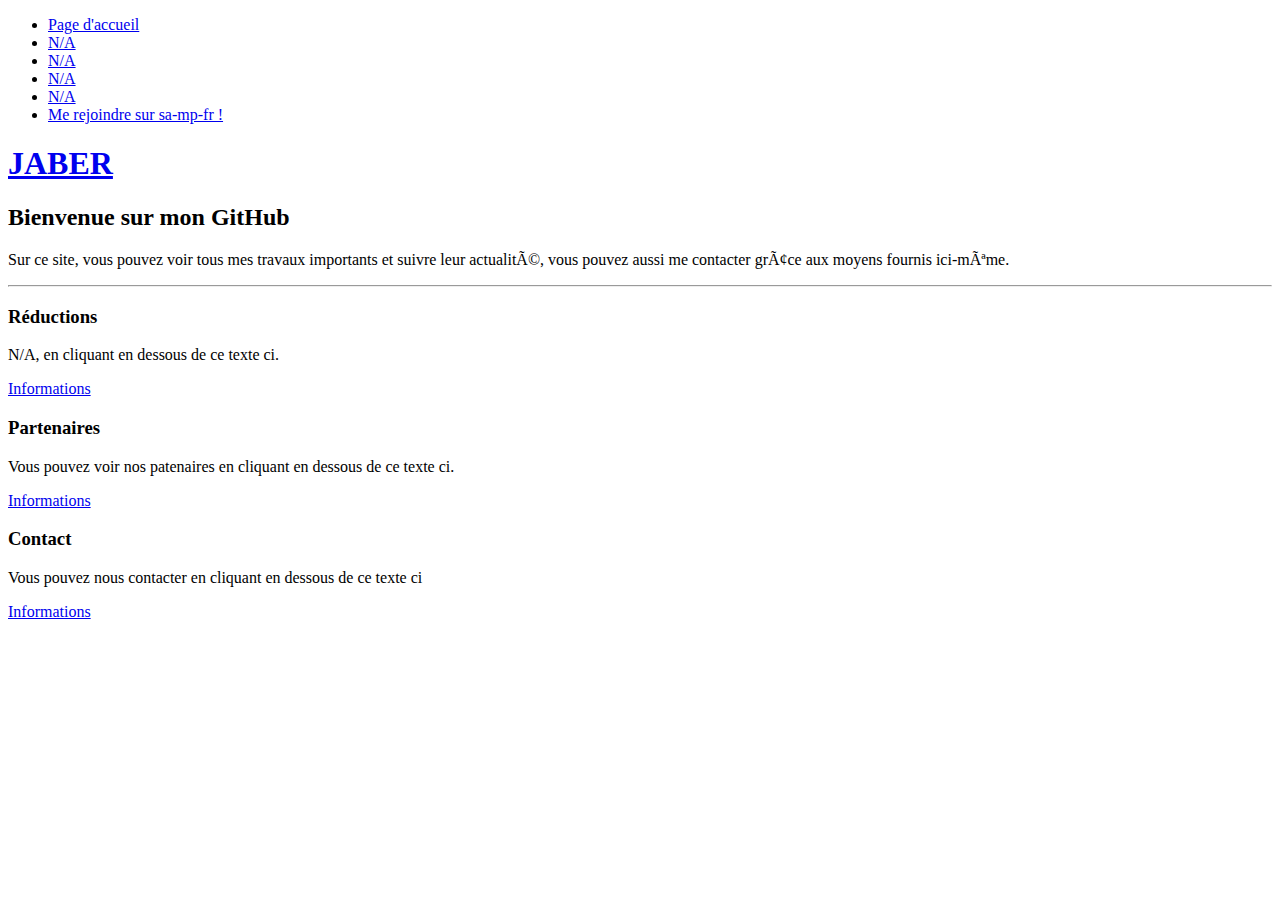
==== index.html @ 8193043d "Update index.html" ====
<!DOCTYPE HTML>
<!--
		Copyright © 2016-2017 Treyvon. All rights reserved.
		Version 1    
-->
<html>
	<head>
		<title>JABER - INDEX</title>
		<meta http-equiv="Content-Type" content="text/html; charset=iso-8859-1" />
		<meta name="description" content="" />
		<meta name="keywords" content="" />
		<link href='http://fonts.googleapis.com/css?family=Roboto:400,100,300,700,500,900' rel='stylesheet' type='text/css'>
		<script src="http://ajax.googleapis.com/ajax/libs/jquery/1.11.0/jquery.min.js"></script>
		<script src="js/skel.min.js"></script>
		<script src="js/skel-panels.min.js"></script>
		<script src="js/init.js"></script>
		<noscript>
			<link rel="stylesheet" href="skel-noscript.css" />
			<link rel="stylesheet" href="style.css" />
			<link rel="stylesheet" href="style-desktop.css" />
		</noscript>
	</head>
	<body class="homepage">

	<!-- Header -->
		<div id="header">
			<div id="nav-wrapper"> 
				<!-- Nav -->
				<nav id="nav">
					<ul>
												<li><a href="index.html">Page d'accueil</a></li>
						<li><a href="partenaires.html">N/A</a></li>
						<li><a href="contact.html">N/A</a></li>
						<li><a href="reduction.html">N/A</a></li>
						<li><a href="entreprises.html">N/A</a></li>
						<li><a href="http://www.sa-mp-fr.com">Me rejoindre sur sa-mp-fr !</a></li>
					</ul>
				</nav>
			</div>
			<div class="container"> 
				
				<!-- Logo -->
				<div id="logo">
					<h1><a href="#">JABER</a></h1>
				</div>
			</div>
		</div>

	<!-- Featured -->
		<div id="featured">
			<div class="container">
				<header>
					<h2>Bienvenue sur mon GitHub</h2>
				</header>
				<p>Sur ce site, vous pouvez voir tous mes travaux importants et suivre leur actualité, vous pouvez aussi me contacter grâce aux moyens fournis ici-même.</p>
				<hr />
				<div class="row">
					<section class="4u">
						<span class="pennant"><span class="fa fa-briefcase"></span></span>
						<h3>R&eacuteductions</h3>
						<p>N/A, en cliquant en dessous de ce texte ci.</p>
						<a href="#" class="button button-style1">Informations</a>
					</section>
					<section class="4u">
						<span class="pennant"><span class="fa fa-lock"></span></span>
						<h3>Partenaires</h3>
						<p>Vous pouvez voir nos patenaires en cliquant en dessous de ce texte ci.</p>
						<a href="partenaires.html" class="button button-style1">Informations</a>
					</section>
					<section class="4u">
						<span class="pennant"><span class="fa fa-globe"></span></span>
						<h3>Contact</h3>
						<p>Vous pouvez nous contacter en cliquant en dessous de ce texte ci</p>
						<a href="#" class="button button-style1">Informations</a>
					</section>

				</div>
			</div>
		</div>



	</body>
</html>
---- style.css ----
/*
	WONDERER. 2016-2017.
*/

@charset 'UTF-8';

@font-face{font-family:'FontAwesome';src:url('font/fontawesome-webfont.eot?v=4.0.1');src:url('font/fontawesome-webfont.eot?#iefix&v=4.0.1') format('embedded-opentype'),url('font/fontawesome-webfont.woff?v=4.0.1') format('woff'),url('font/fontawesome-webfont.ttf?v=4.0.1') format('truetype'),url('font/fontawesome-webfont.svg?v=4.0.1#fontawesomeregular') format('svg');font-weight:normal;font-style:normal}

/*********************************************************************************/
/* Basic                                                                         */
/*********************************************************************************/

	body
	{
		margin: 0;
		padding: 0;
		background: #161616;
	}

	body,input,textarea,select
	{
		font-family: 'Roboto', sans-serif;
		font-size: 11pt;
		font-weight: 300;
		line-height: 1.75em;
		color: #777;
	}

	h1,h2,h3,h4,h5,h6
	{
		font-weight: 300;
		color: #777;
	}
	
		h2
		{
			letter-spacing: -0.025em;
		}
	
		h1 a, h2 a, h3 a, h4 a, h5 a, h6 a
		{
			color: inherit;
			text-decoration: none;
		}
		
	strong, b
	{
		font-weight: 500;
		color: #000000;
	}
	
	em, i
	{
		font-style: italic;
	}

	a
	{
		text-decoration: none;
		color: #80BA8E;
	}
	
	a:hover
	{
		text-decoration: underline;
	}

	sub
	{
		position: relative;
		top: 0.5em;
		font-size: 0.8em;
	}
	
	sup
	{
		position: relative;
		top: -0.5em;
		font-size: 0.8em;
	}
	
	hr
	{
		border: 0;
		border-top: solid 1px #ddd;
		margin: 6em 0 0 0;
		padding: 6em 0 0 0;
	}
	
	blockquote
	{
		border-left: solid 0.5em #ddd;
		padding: 1em 0 1em 2em;
		font-style: italic;
	}
	
	p, ul, ol, dl, table
	{
		margin-bottom: 1em;
	}

	header
	{
		margin-bottom: 1.6em;
	}
	
		header h2
		{
		}

		header .byline
		{
			display: block;
			margin: 1.5em 0 0 0;
			padding: 0 0 0.5em 0;
		}
		
	footer
	{
		margin-top: 1em;
	}

	br.clear
	{
		clear: both;
	}

	.pennant
	{
		color: #bbb;
	}

	/* Sections/Articles */
	
		section,
		article
		{
			margin-bottom: 3em;
		}
		
		section > :last-child,
		article > :last-child
		{
			margin-bottom: 0;
		}

		section:last-child,
		article:last-child
		{
			margin-bottom: 0;
		}

		.row > section,
		.row > article
		{
			margin-bottom: 0;
		}

	/* Images */

		.image
		{
			display: inline-block;
		}
		
			.image img
			{
				display: block;
				width: 100%;
			}

			.image.featured
			{
				display: block;
				width: 100%;
				margin: 0 0 2em 0;
			}
			
			.image.full
			{
				display: block;
				width: 100%;
				margin-bottom: 2em;
			}
			
			.image.left
			{
				float: left;
				margin: 0 2em 2em 0;
			}
			
			.image.centered
			{
				display: block;
				margin: 0 0 2em 0;
			}

				.image.centered img
				{
					margin: 0 auto;
					width: auto;
				}

	/* Lists */

		ul.default
		{
			margin: 0;
			padding: 0em 0em 1.5em 0em;
			list-style: none;
		}
		
			ul.default li
			{
				padding: 0.60em 0em;
				font-size: 0.95em;
				border-top: 1px solid;
				border-color: rgba(0,0,0,.1);
			}		
		
			ul.default li:first-child
			{
				padding-top: 0;
				border-top: none;
			}
	
			ul.default {
			}
		
		ul.style li {
			margin: 0;
			padding: 2em 0em 1.5em 0em;
			border-top: 1px solid;
			border-color: rgba(0,0,0,.1);
		}
		
		ul.style li:first-child
		{
			padding-top: 0;
			border-top: none;
		}
		
		ul.style img {
			float: left;
			margin-right: 20px;
		}
		
		ul.style a {
			color: #434343;
		}
		
		ul.style .posted {
			padding: 0em 0em 1em 0em;
			letter-spacing: 1px;
			text-transform: uppercase;
			font-size: 8pt;
			color: #A2A2A2;
		}
		
		ul.style .first {
			padding-top: 0px;
			border-top: none;
		}
							

	/* Buttons */
		
	.button
	{
		position: relative;
		display: inline-block;
		background: #AD4646;
		padding: 0.8em 2em;
		text-decoration: none !important;
		font-size: 1.2em;
		font-weight: 300;
		color: #FFF !important;
		-moz-transition: color 0.35s ease-in-out, background-color 0.35s ease-in-out;
		-webkit-transition: color 0.35s ease-in-out, background-color 0.35s ease-in-out;
		-o-transition: color 0.35s ease-in-out, background-color 0.35s ease-in-out;
		-ms-transition: color 0.35s ease-in-out, background-color 0.35s ease-in-out;
		transition: color 0.35s ease-in-out, background-color 0.35s ease-in-out;
		text-align: center;
		border-radius: 0.25em;
	}

	.button:hover
	{
		background: #70AA7E;
		color: #FFF !important;
	}

/*********************************************************************************/
/* Icons                                                                         */
/* Powered by Font Awesome by Dave Gandy | http://fontawesome.io                 */
/* Licensed under the SIL OFL 1.1 (font), MIT (CSS)                              */
/*********************************************************************************/

	.fa
	{
		text-decoration: none;
	}

		.fa.solo
		{
		}
		
			.fa.solo span
			{
				display: none;
			}

		.fa:before
		{
			display:inline-block;
			font-family: FontAwesome;
			font-size: 1.25em;
			text-decoration: none;
			font-style: normal;
			font-weight: normal;
			line-height: 1;
			-webkit-font-smoothing:antialiased;
			-moz-osx-font-smoothing:grayscale;
		}

		.fa-lg{font-size:1.3333333333333333em;line-height:.75em;vertical-align:-15%}
		.fa-2x{font-size:2em}
		.fa-3x{font-size:3em}
		.fa-4x{font-size:4em}
		.fa-5x{font-size:5em}
		.fa-fw{width:1.2857142857142858em;text-align:center}
		.fa-ul{padding-left:0;margin-left:2.142857142857143em;list-style-type:none}.fa-ul>li{position:relative}
		.fa-li{position:absolute;left:-2.142857142857143em;width:2.142857142857143em;top:.14285714285714285em;text-align:center}.fa-li.fa-lg{left:-1.8571428571428572em}
		.fa-border{padding:.2em .25em .15em;border:solid .08em #eee;border-radius:.1em}
		.pull-right{float:right}
		.pull-left{float:left}
		.fa.pull-left{margin-right:.3em}
		.fa.pull-right{margin-left:.3em}
		.fa-spin{-webkit-animation:spin 2s infinite linear;-moz-animation:spin 2s infinite linear;-o-animation:spin 2s infinite linear;animation:spin 2s infinite linear}
		@-moz-keyframes spin{0%{-moz-transform:rotate(0deg)} 100%{-moz-transform:rotate(359deg)}}@-webkit-keyframes spin{0%{-webkit-transform:rotate(0deg)} 100%{-webkit-transform:rotate(359deg)}}@-o-keyframes spin{0%{-o-transform:rotate(0deg)} 100%{-o-transform:rotate(359deg)}}@-ms-keyframes spin{0%{-ms-transform:rotate(0deg)} 100%{-ms-transform:rotate(359deg)}}@keyframes spin{0%{transform:rotate(0deg)} 100%{transform:rotate(359deg)}}.fa-rotate-90{filter:progid:DXImageTransform.Microsoft.BasicImage(rotation=1);-webkit-transform:rotate(90deg);-moz-transform:rotate(90deg);-ms-transform:rotate(90deg);-o-transform:rotate(90deg);transform:rotate(90deg)}
		.fa-rotate-180{filter:progid:DXImageTransform.Microsoft.BasicImage(rotation=2);-webkit-transform:rotate(180deg);-moz-transform:rotate(180deg);-ms-transform:rotate(180deg);-o-transform:rotate(180deg);transform:rotate(180deg)}
		.fa-rotate-270{filter:progid:DXImageTransform.Microsoft.BasicImage(rotation=3);-webkit-transform:rotate(270deg);-moz-transform:rotate(270deg);-ms-transform:rotate(270deg);-o-transform:rotate(270deg);transform:rotate(270deg)}
		.fa-flip-horizontal{filter:progid:DXImageTransform.Microsoft.BasicImage(rotation=0, mirror=1);-webkit-transform:scale(-1, 1);-moz-transform:scale(-1, 1);-ms-transform:scale(-1, 1);-o-transform:scale(-1, 1);transform:scale(-1, 1)}
		.fa-flip-vertical{filter:progid:DXImageTransform.Microsoft.BasicImage(rotation=2, mirror=1);-webkit-transform:scale(1, -1);-moz-transform:scale(1, -1);-ms-transform:scale(1, -1);-o-transform:scale(1, -1);transform:scale(1, -1)}
		.fa-stack{position:relative;display:inline-block;width:2em;height:2em;line-height:2em;vertical-align:middle}
		.fa-stack-1x,.fa-stack-2x{position:absolute;left:0;width:100%;text-align:center}
		.fa-stack-1x{line-height:inherit}
		.fa-stack-2x{font-size:2em}
		.fa-inverse{color:#fff}
		.fa-glass:before{content:"\f000"}
		.fa-music:before{content:"\f001"}
		.fa-search:before{content:"\f002"}
		.fa-envelope-o:before{content:"\f003"}
		.fa-heart:before{content:"\f004"}
		.fa-star:before{content:"\f005"}
		.fa-star-o:before{content:"\f006"}
		.fa-user:before{content:"\f007"}
		.fa-film:before{content:"\f008"}
		.fa-th-large:before{content:"\f009"}
		.fa-th:before{content:"\f00a"}
		.fa-th-list:before{content:"\f00b"}
		.fa-check:before{content:"\f00c"}
		.fa-times:before{content:"\f00d"}
		.fa-search-plus:before{content:"\f00e"}
		.fa-search-minus:before{content:"\f010"}
		.fa-power-off:before{content:"\f011"}
		.fa-signal:before{content:"\f012"}
		.fa-gear:before,.fa-cog:before{content:"\f013"}
		.fa-trash-o:before{content:"\f014"}
		.fa-home:before{content:"\f015"}
		.fa-file-o:before{content:"\f016"}
		.fa-clock-o:before{content:"\f017"}
		.fa-road:before{content:"\f018"}
		.fa-download:before{content:"\f019"}
		.fa-arrow-circle-o-down:before{content:"\f01a"}
		.fa-arrow-circle-o-up:before{content:"\f01b"}
		.fa-inbox:before{content:"\f01c"}
		.fa-play-circle-o:before{content:"\f01d"}
		.fa-rotate-right:before,.fa-repeat:before{content:"\f01e"}
		.fa-refresh:before{content:"\f021"}
		.fa-list-alt:before{content:"\f022"}
		.fa-lock:before{content:"\f023"}
		.fa-flag:before{content:"\f024"}
		.fa-headphones:before{content:"\f025"}
		.fa-volume-off:before{content:"\f026"}
		.fa-volume-down:before{content:"\f027"}
		.fa-volume-up:before{content:"\f028"}
		.fa-qrcode:before{content:"\f029"}
		.fa-barcode:before{content:"\f02a"}
		.fa-tag:before{content:"\f02b"}
		.fa-tags:before{content:"\f02c"}
		.fa-book:before{content:"\f02d"}
		.fa-bookmark:before{content:"\f02e"}
		.fa-print:before{content:"\f02f"}
		.fa-camera:before{content:"\f030"}
		.fa-font:before{content:"\f031"}
		.fa-bold:before{content:"\f032"}
		.fa-italic:before{content:"\f033"}
		.fa-text-height:before{content:"\f034"}
		.fa-text-width:before{content:"\f035"}
		.fa-align-left:before{content:"\f036"}
		.fa-align-center:before{content:"\f037"}
		.fa-align-right:before{content:"\f038"}
		.fa-align-justify:before{content:"\f039"}
		.fa-list:before{content:"\f03a"}
		.fa-dedent:before,.fa-outdent:before{content:"\f03b"}
		.fa-indent:before{content:"\f03c"}
		.fa-video-camera:before{content:"\f03d"}
		.fa-picture-o:before{content:"\f03e"}
		.fa-pencil:before{content:"\f040"}
		.fa-map-marker:before{content:"\f041"}
		.fa-adjust:before{content:"\f042"}
		.fa-tint:before{content:"\f043"}
		.fa-edit:before,.fa-pencil-square-o:before{content:"\f044"}
		.fa-share-square-o:before{content:"\f045"}
		.fa-check-square-o:before{content:"\f046"}
		.fa-move:before{content:"\f047"}
		.fa-step-backward:before{content:"\f048"}
		.fa-fast-backward:before{content:"\f049"}
		.fa-backward:before{content:"\f04a"}
		.fa-play:before{content:"\f04b"}
		.fa-pause:before{content:"\f04c"}
		.fa-stop:before{content:"\f04d"}
		.fa-forward:before{content:"\f04e"}
		.fa-fast-forward:before{content:"\f050"}
		.fa-step-forward:before{content:"\f051"}
		.fa-eject:before{content:"\f052"}
		.fa-chevron-left:before{content:"\f053"}
		.fa-chevron-right:before{content:"\f054"}
		.fa-plus-circle:before{content:"\f055"}
		.fa-minus-circle:before{content:"\f056"}
		.fa-times-circle:before{content:"\f057"}
		.fa-check-circle:before{content:"\f058"}
		.fa-question-circle:before{content:"\f059"}
		.fa-info-circle:before{content:"\f05a"}
		.fa-crosshairs:before{content:"\f05b"}
		.fa-times-circle-o:before{content:"\f05c"}
		.fa-check-circle-o:before{content:"\f05d"}
		.fa-ban:before{content:"\f05e"}
		.fa-arrow-left:before{content:"\f060"}
		.fa-arrow-right:before{content:"\f061"}
		.fa-arrow-up:before{content:"\f062"}
		.fa-arrow-down:before{content:"\f063"}
		.fa-mail-forward:before,.fa-share:before{content:"\f064"}
		.fa-resize-full:before{content:"\f065"}
		.fa-resize-small:before{content:"\f066"}
		.fa-plus:before{content:"\f067"}
		.fa-minus:before{content:"\f068"}
		.fa-asterisk:before{content:"\f069"}
		.fa-exclamation-circle:before{content:"\f06a"}
		.fa-gift:before{content:"\f06b"}
		.fa-leaf:before{content:"\f06c"}
		.fa-fire:before{content:"\f06d"}
		.fa-eye:before{content:"\f06e"}
		.fa-eye-slash:before{content:"\f070"}
		.fa-warning:before,.fa-exclamation-triangle:before{content:"\f071"}
		.fa-plane:before{content:"\f072"}
		.fa-calendar:before{content:"\f073"}
		.fa-random:before{content:"\f074"}
		.fa-comment:before{content:"\f075"}
		.fa-magnet:before{content:"\f076"}
		.fa-chevron-up:before{content:"\f077"}
		.fa-chevron-down:before{content:"\f078"}
		.fa-retweet:before{content:"\f079"}
		.fa-shopping-cart:before{content:"\f07a"}
		.fa-folder:before{content:"\f07b"}
		.fa-folder-open:before{content:"\f07c"}
		.fa-resize-vertical:before{content:"\f07d"}
		.fa-resize-horizontal:before{content:"\f07e"}
		.fa-bar-chart-o:before{content:"\f080"}
		.fa-twitter-square:before{content:"\f081"}
		.fa-facebook-square:before{content:"\f082"}
		.fa-camera-retro:before{content:"\f083"}
		.fa-key:before{content:"\f084"}
		.fa-gears:before,.fa-cogs:before{content:"\f085"}
		.fa-comments:before{content:"\f086"}
		.fa-thumbs-o-up:before{content:"\f087"}
		.fa-thumbs-o-down:before{content:"\f088"}
		.fa-star-half:before{content:"\f089"}
		.fa-heart-o:before{content:"\f08a"}
		.fa-sign-out:before{content:"\f08b"}
		.fa-linkedin-square:before{content:"\f08c"}
		.fa-thumb-tack:before{content:"\f08d"}
		.fa-external-link:before{content:"\f08e"}
		.fa-sign-in:before{content:"\f090"}
		.fa-trophy:before{content:"\f091"}
		.fa-github-square:before{content:"\f092"}
		.fa-upload:before{content:"\f093"}
		.fa-lemon-o:before{content:"\f094"}
		.fa-phone:before{content:"\f095"}
		.fa-square-o:before{content:"\f096"}
		.fa-bookmark-o:before{content:"\f097"}
		.fa-phone-square:before{content:"\f098"}
		.fa-twitter:before{content:"\f099"}
		.fa-facebook:before{content:"\f09a"}
		.fa-github:before{content:"\f09b"}
		.fa-unlock:before{content:"\f09c"}
		.fa-credit-card:before{content:"\f09d"}
		.fa-rss:before{content:"\f09e"}
		.fa-hdd-o:before{content:"\f0a0"}
		.fa-bullhorn:before{content:"\f0a1"}
		.fa-bell:before{content:"\f0f3"}
		.fa-certificate:before{content:"\f0a3"}
		.fa-hand-o-right:before{content:"\f0a4"}
		.fa-hand-o-left:before{content:"\f0a5"}
		.fa-hand-o-up:before{content:"\f0a6"}
		.fa-hand-o-down:before{content:"\f0a7"}
		.fa-arrow-circle-left:before{content:"\f0a8"}
		.fa-arrow-circle-right:before{content:"\f0a9"}
		.fa-arrow-circle-up:before{content:"\f0aa"}
		.fa-arrow-circle-down:before{content:"\f0ab"}
		.fa-globe:before{content:"\f0ac"}
		.fa-wrench:before{content:"\f0ad"}
		.fa-tasks:before{content:"\f0ae"}
		.fa-filter:before{content:"\f0b0"}
		.fa-briefcase:before{content:"\f0b1"}
		.fa-fullscreen:before{content:"\f0b2"}
		.fa-group:before{content:"\f0c0"}
		.fa-chain:before,.fa-link:before{content:"\f0c1"}
		.fa-cloud:before{content:"\f0c2"}
		.fa-flask:before{content:"\f0c3"}
		.fa-cut:before,.fa-scissors:before{content:"\f0c4"}
		.fa-copy:before,.fa-files-o:before{content:"\f0c5"}
		.fa-paperclip:before{content:"\f0c6"}
		.fa-save:before,.fa-floppy-o:before{content:"\f0c7"}
		.fa-square:before{content:"\f0c8"}
		.fa-reorder:before{content:"\f0c9"}
		.fa-list-ul:before{content:"\f0ca"}
		.fa-list-ol:before{content:"\f0cb"}
		.fa-strikethrough:before{content:"\f0cc"}
		.fa-underline:before{content:"\f0cd"}
		.fa-table:before{content:"\f0ce"}
		.fa-magic:before{content:"\f0d0"}
		.fa-truck:before{content:"\f0d1"}
		.fa-pinterest:before{content:"\f0d2"}
		.fa-pinterest-square:before{content:"\f0d3"}
		.fa-google-plus-square:before{content:"\f0d4"}
		.fa-google-plus:before{content:"\f0d5"}
		.fa-money:before{content:"\f0d6"}
		.fa-caret-down:before{content:"\f0d7"}
		.fa-caret-up:before{content:"\f0d8"}
		.fa-caret-left:before{content:"\f0d9"}
		.fa-caret-right:before{content:"\f0da"}
		.fa-columns:before{content:"\f0db"}
		.fa-unsorted:before,.fa-sort:before{content:"\f0dc"}
		.fa-sort-down:before,.fa-sort-asc:before{content:"\f0dd"}
		.fa-sort-up:before,.fa-sort-desc:before{content:"\f0de"}
		.fa-envelope:before{content:"\f0e0"}
		.fa-linkedin:before{content:"\f0e1"}
		.fa-rotate-left:before,.fa-undo:before{content:"\f0e2"}
		.fa-legal:before,.fa-gavel:before{content:"\f0e3"}
		.fa-dashboard:before,.fa-tachometer:before{content:"\f0e4"}
		.fa-comment-o:before{content:"\f0e5"}
		.fa-comments-o:before{content:"\f0e6"}
		.fa-flash:before,.fa-bolt:before{content:"\f0e7"}
		.fa-sitemap:before{content:"\f0e8"}
		.fa-umbrella:before{content:"\f0e9"}
		.fa-paste:before,.fa-clipboard:before{content:"\f0ea"}
		.fa-lightbulb-o:before{content:"\f0eb"}
		.fa-exchange:before{content:"\f0ec"}
		.fa-cloud-download:before{content:"\f0ed"}
		.fa-cloud-upload:before{content:"\f0ee"}
		.fa-user-md:before{content:"\f0f0"}
		.fa-stethoscope:before{content:"\f0f1"}
		.fa-suitcase:before{content:"\f0f2"}
		.fa-bell-o:before{content:"\f0a2"}
		.fa-coffee:before{content:"\f0f4"}
		.fa-cutlery:before{content:"\f0f5"}
		.fa-file-text-o:before{content:"\f0f6"}
		.fa-building:before{content:"\f0f7"}
		.fa-hospital:before{content:"\f0f8"}
		.fa-ambulance:before{content:"\f0f9"}
		.fa-medkit:before{content:"\f0fa"}
		.fa-fighter-jet:before{content:"\f0fb"}
		.fa-beer:before{content:"\f0fc"}
		.fa-h-square:before{content:"\f0fd"}
		.fa-plus-square:before{content:"\f0fe"}
		.fa-angle-double-left:before{content:"\f100"}
		.fa-angle-double-right:before{content:"\f101"}
		.fa-angle-double-up:before{content:"\f102"}
		.fa-angle-double-down:before{content:"\f103"}
		.fa-angle-left:before{content:"\f104"}
		.fa-angle-right:before{content:"\f105"}
		.fa-angle-up:before{content:"\f106"}
		.fa-angle-down:before{content:"\f107"}
		.fa-desktop:before{content:"\f108"}
		.fa-laptop:before{content:"\f109"}
		.fa-tablet:before{content:"\f10a"}
		.fa-mobile-phone:before,.fa-mobile:before{content:"\f10b"}
		.fa-circle-o:before{content:"\f10c"}
		.fa-quote-left:before{content:"\f10d"}
		.fa-quote-right:before{content:"\f10e"}
		.fa-spinner:before{content:"\f110"}
		.fa-circle:before{content:"\f111"}
		.fa-mail-reply:before,.fa-reply:before{content:"\f112"}
		.fa-github-alt:before{content:"\f113"}
		.fa-folder-o:before{content:"\f114"}
		.fa-folder-open-o:before{content:"\f115"}
		.fa-expand-o:before{content:"\f116"}
		.fa-collapse-o:before{content:"\f117"}
		.fa-smile-o:before{content:"\f118"}
		.fa-frown-o:before{content:"\f119"}
		.fa-meh-o:before{content:"\f11a"}
		.fa-gamepad:before{content:"\f11b"}
		.fa-keyboard-o:before{content:"\f11c"}
		.fa-flag-o:before{content:"\f11d"}
		.fa-flag-checkered:before{content:"\f11e"}
		.fa-terminal:before{content:"\f120"}
		.fa-code:before{content:"\f121"}
		.fa-reply-all:before{content:"\f122"}
		.fa-mail-reply-all:before{content:"\f122"}
		.fa-star-half-empty:before,.fa-star-half-full:before,.fa-star-half-o:before{content:"\f123"}
		.fa-location-arrow:before{content:"\f124"}
		.fa-crop:before{content:"\f125"}
		.fa-code-fork:before{content:"\f126"}
		.fa-unlink:before,.fa-chain-broken:before{content:"\f127"}
		.fa-question:before{content:"\f128"}
		.fa-info:before{content:"\f129"}
		.fa-exclamation:before{content:"\f12a"}
		.fa-superscript:before{content:"\f12b"}
		.fa-subscript:before{content:"\f12c"}
		.fa-eraser:before{content:"\f12d"}
		.fa-puzzle-piece:before{content:"\f12e"}
		.fa-microphone:before{content:"\f130"}
		.fa-microphone-slash:before{content:"\f131"}
		.fa-shield:before{content:"\f132"}
		.fa-calendar-o:before{content:"\f133"}
		.fa-fire-extinguisher:before{content:"\f134"}
		.fa-rocket:before{content:"\f135"}
		.fa-maxcdn:before{content:"\f136"}
		.fa-chevron-circle-left:before{content:"\f137"}
		.fa-chevron-circle-right:before{content:"\f138"}
		.fa-chevron-circle-up:before{content:"\f139"}
		.fa-chevron-circle-down:before{content:"\f13a"}
		.fa-html5:before{content:"\f13b"}
		.fa-css3:before{content:"\f13c"}
		.fa-anchor:before{content:"\f13d"}
		.fa-unlock-o:before{content:"\f13e"}
		.fa-bullseye:before{content:"\f140"}
		.fa-ellipsis-horizontal:before{content:"\f141"}
		.fa-ellipsis-vertical:before{content:"\f142"}
		.fa-rss-square:before{content:"\f143"}
		.fa-play-circle:before{content:"\f144"}
		.fa-ticket:before{content:"\f145"}
		.fa-minus-square:before{content:"\f146"}
		.fa-minus-square-o:before{content:"\f147"}
		.fa-level-up:before{content:"\f148"}
		.fa-level-down:before{content:"\f149"}
		.fa-check-square:before{content:"\f14a"}
		.fa-pencil-square:before{content:"\f14b"}
		.fa-external-link-square:before{content:"\f14c"}
		.fa-share-square:before{content:"\f14d"}
		.fa-compass:before{content:"\f14e"}
		.fa-toggle-down:before,.fa-caret-square-o-down:before{content:"\f150"}
		.fa-toggle-up:before,.fa-caret-square-o-up:before{content:"\f151"}
		.fa-toggle-right:before,.fa-caret-square-o-right:before{content:"\f152"}
		.fa-euro:before,.fa-eur:before{content:"\f153"}
		.fa-gbp:before{content:"\f154"}
		.fa-dollar:before,.fa-usd:before{content:"\f155"}
		.fa-rupee:before,.fa-inr:before{content:"\f156"}
		.fa-cny:before,.fa-rmb:before,.fa-yen:before,.fa-jpy:before{content:"\f157"}
		.fa-ruble:before,.fa-rouble:before,.fa-rub:before{content:"\f158"}
		.fa-won:before,.fa-krw:before{content:"\f159"}
		.fa-bitcoin:before,.fa-btc:before{content:"\f15a"}
		.fa-file:before{content:"\f15b"}
		.fa-file-text:before{content:"\f15c"}
		.fa-sort-alpha-asc:before{content:"\f15d"}
		.fa-sort-alpha-desc:before{content:"\f15e"}
		.fa-sort-amount-asc:before{content:"\f160"}
		.fa-sort-amount-desc:before{content:"\f161"}
		.fa-sort-numeric-asc:before{content:"\f162"}
		.fa-sort-numeric-desc:before{content:"\f163"}
		.fa-thumbs-up:before{content:"\f164"}
		.fa-thumbs-down:before{content:"\f165"}
		.fa-youtube-square:before{content:"\f166"}
		.fa-youtube:before{content:"\f167"}
		.fa-xing:before{content:"\f168"}
		.fa-xing-square:before{content:"\f169"}
		.fa-youtube-play:before{content:"\f16a"}
		.fa-dropbox:before{content:"\f16b"}
		.fa-stack-overflow:before{content:"\f16c"}
		.fa-instagram:before{content:"\f16d"}
		.fa-flickr:before{content:"\f16e"}
		.fa-adn:before{content:"\f170"}
		.fa-bitbucket:before{content:"\f171"}
		.fa-bitbucket-square:before{content:"\f172"}
		.fa-tumblr:before{content:"\f173"}
		.fa-tumblr-square:before{content:"\f174"}
		.fa-long-arrow-down:before{content:"\f175"}
		.fa-long-arrow-up:before{content:"\f176"}
		.fa-long-arrow-left:before{content:"\f177"}
		.fa-long-arrow-right:before{content:"\f178"}
		.fa-apple:before{content:"\f179"}
		.fa-windows:before{content:"\f17a"}
		.fa-android:before{content:"\f17b"}
		.fa-linux:before{content:"\f17c"}
		.fa-dribbble:before{content:"\f17d"}
		.fa-skype:before{content:"\f17e"}
		.fa-foursquare:before{content:"\f180"}
		.fa-trello:before{content:"\f181"}
		.fa-female:before{content:"\f182"}
		.fa-male:before{content:"\f183"}
		.fa-gittip:before{content:"\f184"}
		.fa-sun-o:before{content:"\f185"}
		.fa-moon-o:before{content:"\f186"}
		.fa-archive:before{content:"\f187"}
		.fa-bug:before{content:"\f188"}
		.fa-vk:before{content:"\f189"}
		.fa-weibo:before{content:"\f18a"}
		.fa-renren:before{content:"\f18b"}
		.fa-pagelines:before{content:"\f18c"}
		.fa-stack-exchange:before{content:"\f18d"}
		.fa-arrow-circle-o-right:before{content:"\f18e"}
		.fa-arrow-circle-o-left:before{content:"\f190"}
		.fa-toggle-left:before,.fa-caret-square-o-left:before{content:"\f191"}
		.fa-dot-circle-o:before{content:"\f192"}
		.fa-wheelchair:before{content:"\f193"}
		.fa-vimeo-square:before{content:"\f194"}
		.fa-turkish-lira:before,.fa-try:before{content:"\f195"}
		.fa-fax:before{content:"\f1ac"}
		.fa-share-alt:before{content:"\f1e0"}
		.fa-cubes:before{content:"\f1b3"}

/*********************************************************************************/
/* Social Icon Styles                                                            */
/*********************************************************************************/

	ul.contact
	{
		padding: 1.5em 0 0 0;
		list-style: none;
		cursor: default;
	}
	
	ul.contact li
	{
		display: inline-block;
		margin: 0 1em;
	}
	
	ul.contact li span
	{
		display: none;
		margin: 0;
		padding: 0;
	}
	
	ul.contact li a
	{
		color: inherit;
		font-size: 1.75em;
		display: inline-block;
		-moz-transition: color 0.35s ease-in-out, background-color 0.35s ease-in-out;
		-webkit-transition: color 0.35s ease-in-out, background-color 0.35s ease-in-out;
		-o-transition: color 0.35s ease-in-out, background-color 0.35s ease-in-out;
		-ms-transition: color 0.35s ease-in-out, background-color 0.35s ease-in-out;
		transition: color 0.35s ease-in-out, background-color 0.35s ease-in-out;
	}
	
	ul.contact li a:hover
	{
		color: #fff;
	}

/*********************************************************************************/
/* Header                                                                        */
/*********************************************************************************/

	#header
	{
		position: relative;
		background: url(../images/header.jpg) no-repeat bottom center;
		background-attachment: fixed;
		background-size: cover;
		text-align: center;
	}
	
		#header:before
		{
			content: '';
			position: absolute;
			left: 0;
			top: 0;
			width: 100%;
			height: 100%;
			background: rgba(64,64,64,0.125);
		}

/*********************************************************************************/
/* Logo                                                                          */
/*********************************************************************************/

	#logo
	{
		position: relative;
		z-index: 1;
	}
	
		#logo h1
		{
			color: #FFF;
		}
	
		#logo a
		{
			display: block;
			text-decoration: none;
			font-weight: 300;
			line-height: 1em;
			font-size: 7em;
			color: #FFF;
			letter-spacing: -0.05em;
			margin: 0 0 0.125em 0;
		}
		
		#logo span
		{
			font-size: 1.4em;
			color: #FFF;
		}

/*********************************************************************************/
/* Nav                                                                           */
/*********************************************************************************/

	#nav
	{
	}

		#nav-wrapper
		{
			background: rgba(0,0,0,.1);
			position: absolute;
			top: 0;
			left: 0;
			width: 100%;
		}
		
		#nav > ul
		{
			margin: 0;
			padding: 0;
			text-align: center;
		}

		#nav > ul > li
		{
			display: inline-block;
			border-right: 1px solid;
			border-color: rgba(255,255,255,.1);
		}
		
			#nav > ul > li:last-child
			{
				padding-right: 0;
				border-right: none;
			}

			#nav > ul > li > a,
			#nav > ul > li > span
			{
				display: inline-block;
				padding: 1.5em 1.5em;
				letter-spacing: 0.06em;
				text-decoration: none;
				text-transform: uppercase;
				font-size: 1.1em;
				outline: 0;
				color: #FFF;
			}

			#nav li.active a
			{
				color: #FFF;
			}

			#nav > ul > li > ul
			{
				display: none;
			}
	
/*********************************************************************************/
/* Main                                                                          */
/*********************************************************************************/

	#main
	{
		position: relative;
		background: #fff;
	}
	
	.homepage #content
	{
		text-align: center;
	}
	
	.homepage #content header h2
	{
	}

	#sidebar h2
	{
		display: block;
		padding-bottom: 0.50em;
	}

/*********************************************************************************/
/* Footer                                                                        */
/*********************************************************************************/
	
	#footer
	{
		position: relative;
		text-align: center;
	}
	
	#footer header h2
	{
		color: #FFF !important;
	}
	
	#footer header .byline
	{
		color: rgba(255,255,255,.2);
	}

/*********************************************************************************/
/* Copyright                                                                     */
/*********************************************************************************/
	
	#copyright
	{
		position: relative;
		text-align: center;
		color: #774535;
	}
	
	#copyright .container
	{
		padding: 3em 0em;
		border-top: 1px solid;
		border-color: rgba(255,255,255,.05);
		color:  rgba(255,255,255,.1);
	}
	
	#copyright a
	{
		text-decoration: none;
		color:  rgba(255,255,255,.2);
	}
	
/*********************************************************************************/
/* Featured                                                                      */
/*********************************************************************************/
	
	#featured
	{
		position: relative;
		background: #f2f2f2;
		text-align: center;
	}
	
	#featured h3
	{
		display: block;
		font-weight: 300;
	}

	#featured .pennant
	{
		font-size: 4em;
	}
	
	#featured .button
	{
		margin-top: 1.5em;
	}

/*********************************************************************************/
/* Tweet                                                                         */
/*********************************************************************************/
	
	#tweet
	{
		position: relative;
		text-align: center;
		background: url(../images/header.jpg) no-repeat center center;
		background-attachment: fixed;
		background-size: cover;
	}

		#tweet:before
		{
			content: '';
			position: absolute;
			left: 0;
			top: 0;
			width: 100%;
			height: 100%;
			background: rgba(64,64,64,0.5);
		}
	
		#tweet section
		{
			border-top: 1px solid;
			border-bottom: 1px solid;
			border-color: rgba(255,255,255,.1);
		}

		#tweet blockquote
		{
			position: relative;
			border: none;
			margin: 0;
			font-weight: 300;
			color: rgba(255,255,255,.6);
		}	

/*********************************************************************************/
/* Demandes de partenariat                                                       */
/*********************************************************************************/
		p.DemandesPartenariat
		{
			text-align: right;
		}
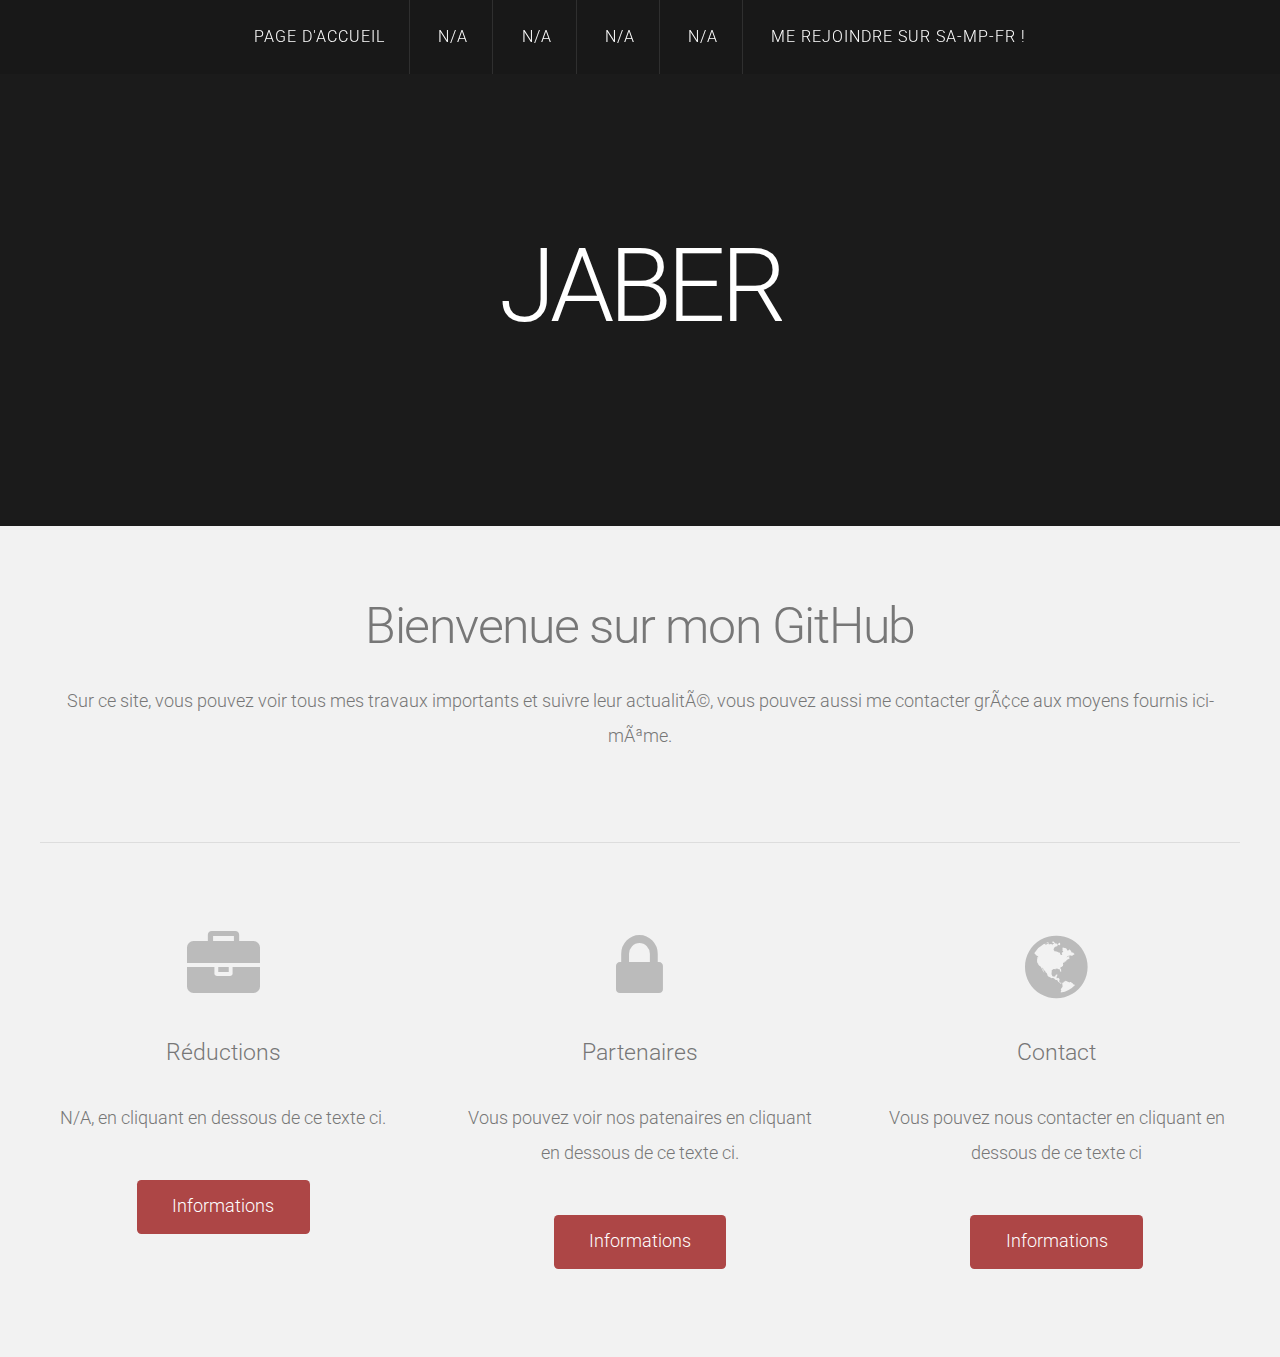
==== commit 950bd2d0: "Update index.html" ====
--- a/index.html
+++ b/index.html
@@ -15,9 +15,9 @@
 		<script src="js/skel-panels.min.js"></script>
 		<script src="js/init.js"></script>
 		<noscript>
-			<link rel="stylesheet" href="skel-noscript.css" />
-			<link rel="stylesheet" href="style.css" />
-			<link rel="stylesheet" href="style-desktop.css" />
+			<link rel="stylesheet" href="css/skel-noscript.css" />
+			<link rel="stylesheet" href="css/style.css" />
+			<link rel="stylesheet" href="css/style-desktop.css" />
 		</noscript>
 	</head>
 	<body class="homepage">
--- a/css/skel-noscript.css
+++ b/css/skel-noscript.css
@@ -0,0 +1,168 @@
+/* Resets (http://meyerweb.com/eric/tools/css/reset/ | v2.0 | 20110126 | License: none (public domain)) */
+
+	html,body,div,span,applet,object,iframe,h1,h2,h3,h4,h5,h6,p,blockquote,pre,a,abbr,acronym,address,big,cite,code,del,dfn,em,img,ins,kbd,q,s,samp,small,strike,strong,sub,sup,tt,var,b,u,i,center,dl,dt,dd,ol,ul,li,fieldset,form,label,legend,table,caption,tbody,tfoot,thead,tr,th,td,article,aside,canvas,details,embed,figure,figcaption,footer,header,hgroup,menu,nav,output,ruby,section,summary,time,mark,audio,video{margin:0;padding:0;border:0;font-size:100%;font:inherit;vertical-align:baseline;}article,aside,details,figcaption,figure,footer,header,hgroup,menu,nav,section{display:block;}body{line-height:1;}ol,ul{list-style:none;}blockquote,q{quotes:none;}blockquote:before,blockquote:after,q:before,q:after{content:'';content:none;}table{border-collapse:collapse;border-spacing:0;}body{-webkit-text-size-adjust:none}
+
+/* Box Model */
+
+	*, *:before, *:after {
+		-moz-box-sizing: border-box;
+		-webkit-box-sizing: border-box;
+		-o-box-sizing: border-box;
+		-ms-box-sizing: border-box;
+		box-sizing: border-box;
+	}
+
+/* Container */
+
+	body {
+		min-width: 1200px;
+	}
+
+	.container {
+		width: 1200px;
+		margin-left: auto;
+		margin-right: auto;
+	}
+
+	/* Modifiers */
+	
+		.container.small {
+			width: 900px;
+		}
+
+		.container.big {
+			width: 100%;
+			max-width: 1500px;
+			min-width: 1200px;
+		}
+
+/* Grid */
+
+	/* Cells */
+
+		.\31 2u { width: 100% }
+		.\31 1u { width: 91.6666666667% }
+		.\31 0u { width: 83.3333333333% }
+		.\39 u { width: 75% }
+		.\38 u { width: 66.6666666667% }
+		.\37 u { width: 58.3333333333% }
+		.\36 u { width: 50% }
+		.\35 u { width: 41.6666666667% }
+		.\34 u { width: 33.3333333333% }
+		.\33 u { width: 25% }
+		.\32 u { width: 16.6666666667% }
+		.\31 u { width: 8.3333333333% }
+		.\-11u { margin-left: 91.6666666667% }
+		.\-10u { margin-left: 83.3333333333% }
+		.\-9u { margin-left: 75% }
+		.\-8u { margin-left: 66.6666666667% }
+		.\-7u { margin-left: 58.3333333333% }
+		.\-6u { margin-left: 50% }
+		.\-5u { margin-left: 41.6666666667% }
+		.\-4u { margin-left: 33.3333333333% }
+		.\-3u { margin-left: 25% }
+		.\-2u { margin-left: 16.6666666667% }
+		.\-1u { margin-left: 8.3333333333% }
+
+		.row > * {
+			padding: 50px 0 0 50px;
+			float: left;
+			-moz-box-sizing: border-box;
+			-webkit-box-sizing: border-box;
+			-o-box-sizing: border-box;
+			-ms-box-sizing: border-box;
+			box-sizing: border-box;
+		}
+
+		.row + .row > * {
+			padding-top: 50px;
+		}
+
+		.row {
+			margin-left: -50px;
+		}
+
+	/* Rows */
+
+		.row:after {
+			content: '';
+			display: block;
+			clear: both;
+			height: 0;
+		}
+
+		.row:first-child > * {
+			padding-top: 0;
+		}
+
+		.row > * {
+			padding-top: 0;
+		}
+
+		/* Modifiers */
+
+			/* Flush */
+
+				.row.flush {
+					margin-left: 0;
+				}
+
+				.row.flush > * {
+					padding: 0 !important;
+				}
+
+			/* Quarter */
+
+				.row.quarter > * {
+					padding: 12.5px 0 0 12.5px;
+				}
+
+				.row.quarter + .row.quarter > * {
+					padding-top: 12.5px;
+				}
+
+				.row.quarter {
+					margin-left: -12.5px;
+				}
+
+			/* Half */
+
+				.row.half > * {
+					padding: 25px 0 0 25px;
+				}
+
+				.row.half + .row.half > * {
+					padding-top: 25px;
+				}
+
+				.row.half {
+					margin-left: -25px;
+				}
+
+			/* One and (a) Half */
+
+				.row.oneandhalf > * {
+					padding: 75px 0 0 75px;
+				}
+
+				.row.oneandhalf + .row.oneandhalf > * {
+					padding-top: 75px;
+				}
+
+				.row.oneandhalf {
+					margin-left: -75px;
+				}
+
+			/* Double */
+
+				.row.double > * {
+					padding: 100px 0 0 100px;
+				}
+
+				.row.double + .row.double > * {
+					padding-top: 100px;
+				}
+
+				.row.double {
+					margin-left: -100px;
+				}--- a/css/style.css
+++ b/css/style.css
@@ -0,0 +1,1027 @@
+/*
+	Linear by TEMPLATED
+    templated.co @templatedco
+    Released for free under the Creative Commons Attribution 3.0 license (templated.co/license)
+*/
+
+@charset 'UTF-8';
+
+@font-face{font-family:'FontAwesome';src:url('font/fontawesome-webfont.eot?v=4.0.1');src:url('font/fontawesome-webfont.eot?#iefix&v=4.0.1') format('embedded-opentype'),url('font/fontawesome-webfont.woff?v=4.0.1') format('woff'),url('font/fontawesome-webfont.ttf?v=4.0.1') format('truetype'),url('font/fontawesome-webfont.svg?v=4.0.1#fontawesomeregular') format('svg');font-weight:normal;font-style:normal}
+
+/*********************************************************************************/
+/* Basic                                                                         */
+/*********************************************************************************/
+
+	body
+	{
+		margin: 0;
+		padding: 0;
+		background: #161616;
+	}
+
+	body,input,textarea,select
+	{
+		font-family: 'Roboto', sans-serif;
+		font-size: 11pt;
+		font-weight: 300;
+		line-height: 1.75em;
+		color: #777;
+	}
+
+	h1,h2,h3,h4,h5,h6
+	{
+		font-weight: 300;
+		color: #777;
+	}
+	
+		h2
+		{
+			letter-spacing: -0.025em;
+		}
+	
+		h1 a, h2 a, h3 a, h4 a, h5 a, h6 a
+		{
+			color: inherit;
+			text-decoration: none;
+		}
+		
+	strong, b
+	{
+		font-weight: 500;
+		color: #000000;
+	}
+	
+	em, i
+	{
+		font-style: italic;
+	}
+
+	a
+	{
+		text-decoration: none;
+		color: #80BA8E;
+	}
+	
+	a:hover
+	{
+		text-decoration: underline;
+	}
+
+	sub
+	{
+		position: relative;
+		top: 0.5em;
+		font-size: 0.8em;
+	}
+	
+	sup
+	{
+		position: relative;
+		top: -0.5em;
+		font-size: 0.8em;
+	}
+	
+	hr
+	{
+		border: 0;
+		border-top: solid 1px #ddd;
+		margin: 6em 0 0 0;
+		padding: 6em 0 0 0;
+	}
+	
+	blockquote
+	{
+		border-left: solid 0.5em #ddd;
+		padding: 1em 0 1em 2em;
+		font-style: italic;
+	}
+	
+	p, ul, ol, dl, table
+	{
+		margin-bottom: 1em;
+	}
+
+	header
+	{
+		margin-bottom: 1.6em;
+	}
+	
+		header h2
+		{
+		}
+
+		header .byline
+		{
+			display: block;
+			margin: 1.5em 0 0 0;
+			padding: 0 0 0.5em 0;
+		}
+		
+	footer
+	{
+		margin-top: 1em;
+	}
+
+	br.clear
+	{
+		clear: both;
+	}
+
+	.pennant
+	{
+		color: #bbb;
+	}
+
+	/* Sections/Articles */
+	
+		section,
+		article
+		{
+			margin-bottom: 3em;
+		}
+		
+		section > :last-child,
+		article > :last-child
+		{
+			margin-bottom: 0;
+		}
+
+		section:last-child,
+		article:last-child
+		{
+			margin-bottom: 0;
+		}
+
+		.row > section,
+		.row > article
+		{
+			margin-bottom: 0;
+		}
+
+	/* Images */
+
+		.image
+		{
+			display: inline-block;
+		}
+		
+			.image img
+			{
+				display: block;
+				width: 100%;
+			}
+
+			.image.featured
+			{
+				display: block;
+				width: 100%;
+				margin: 0 0 2em 0;
+			}
+			
+			.image.full
+			{
+				display: block;
+				width: 100%;
+				margin-bottom: 2em;
+			}
+			
+			.image.left
+			{
+				float: left;
+				margin: 0 2em 2em 0;
+			}
+			
+			.image.centered
+			{
+				display: block;
+				margin: 0 0 2em 0;
+			}
+
+				.image.centered img
+				{
+					margin: 0 auto;
+					width: auto;
+				}
+
+	/* Lists */
+
+		ul.default
+		{
+			margin: 0;
+			padding: 0em 0em 1.5em 0em;
+			list-style: none;
+		}
+		
+			ul.default li
+			{
+				padding: 0.60em 0em;
+				font-size: 0.95em;
+				border-top: 1px solid;
+				border-color: rgba(0,0,0,.1);
+			}		
+		
+			ul.default li:first-child
+			{
+				padding-top: 0;
+				border-top: none;
+			}
+	
+			ul.default {
+			}
+		
+		ul.style li {
+			margin: 0;
+			padding: 2em 0em 1.5em 0em;
+			border-top: 1px solid;
+			border-color: rgba(0,0,0,.1);
+		}
+		
+		ul.style li:first-child
+		{
+			padding-top: 0;
+			border-top: none;
+		}
+		
+		ul.style img {
+			float: left;
+			margin-right: 20px;
+		}
+		
+		ul.style a {
+			color: #434343;
+		}
+		
+		ul.style .posted {
+			padding: 0em 0em 1em 0em;
+			letter-spacing: 1px;
+			text-transform: uppercase;
+			font-size: 8pt;
+			color: #A2A2A2;
+		}
+		
+		ul.style .first {
+			padding-top: 0px;
+			border-top: none;
+		}
+							
+
+	/* Buttons */
+		
+	.button
+	{
+		position: relative;
+		display: inline-block;
+		background: #AD4646;
+		padding: 0.8em 2em;
+		text-decoration: none !important;
+		font-size: 1.2em;
+		font-weight: 300;
+		color: #FFF !important;
+		-moz-transition: color 0.35s ease-in-out, background-color 0.35s ease-in-out;
+		-webkit-transition: color 0.35s ease-in-out, background-color 0.35s ease-in-out;
+		-o-transition: color 0.35s ease-in-out, background-color 0.35s ease-in-out;
+		-ms-transition: color 0.35s ease-in-out, background-color 0.35s ease-in-out;
+		transition: color 0.35s ease-in-out, background-color 0.35s ease-in-out;
+		text-align: center;
+		border-radius: 0.25em;
+	}
+
+	.button:hover
+	{
+		background: #70AA7E;
+		color: #FFF !important;
+	}
+
+/*********************************************************************************/
+/* Icons                                                                         */
+/* Powered by Font Awesome by Dave Gandy | http://fontawesome.io                 */
+/* Licensed under the SIL OFL 1.1 (font), MIT (CSS)                              */
+/*********************************************************************************/
+
+	.fa
+	{
+		text-decoration: none;
+	}
+
+		.fa.solo
+		{
+		}
+		
+			.fa.solo span
+			{
+				display: none;
+			}
+
+		.fa:before
+		{
+			display:inline-block;
+			font-family: FontAwesome;
+			font-size: 1.25em;
+			text-decoration: none;
+			font-style: normal;
+			font-weight: normal;
+			line-height: 1;
+			-webkit-font-smoothing:antialiased;
+			-moz-osx-font-smoothing:grayscale;
+		}
+
+		.fa-lg{font-size:1.3333333333333333em;line-height:.75em;vertical-align:-15%}
+		.fa-2x{font-size:2em}
+		.fa-3x{font-size:3em}
+		.fa-4x{font-size:4em}
+		.fa-5x{font-size:5em}
+		.fa-fw{width:1.2857142857142858em;text-align:center}
+		.fa-ul{padding-left:0;margin-left:2.142857142857143em;list-style-type:none}.fa-ul>li{position:relative}
+		.fa-li{position:absolute;left:-2.142857142857143em;width:2.142857142857143em;top:.14285714285714285em;text-align:center}.fa-li.fa-lg{left:-1.8571428571428572em}
+		.fa-border{padding:.2em .25em .15em;border:solid .08em #eee;border-radius:.1em}
+		.pull-right{float:right}
+		.pull-left{float:left}
+		.fa.pull-left{margin-right:.3em}
+		.fa.pull-right{margin-left:.3em}
+		.fa-spin{-webkit-animation:spin 2s infinite linear;-moz-animation:spin 2s infinite linear;-o-animation:spin 2s infinite linear;animation:spin 2s infinite linear}
+		@-moz-keyframes spin{0%{-moz-transform:rotate(0deg)} 100%{-moz-transform:rotate(359deg)}}@-webkit-keyframes spin{0%{-webkit-transform:rotate(0deg)} 100%{-webkit-transform:rotate(359deg)}}@-o-keyframes spin{0%{-o-transform:rotate(0deg)} 100%{-o-transform:rotate(359deg)}}@-ms-keyframes spin{0%{-ms-transform:rotate(0deg)} 100%{-ms-transform:rotate(359deg)}}@keyframes spin{0%{transform:rotate(0deg)} 100%{transform:rotate(359deg)}}.fa-rotate-90{filter:progid:DXImageTransform.Microsoft.BasicImage(rotation=1);-webkit-transform:rotate(90deg);-moz-transform:rotate(90deg);-ms-transform:rotate(90deg);-o-transform:rotate(90deg);transform:rotate(90deg)}
+		.fa-rotate-180{filter:progid:DXImageTransform.Microsoft.BasicImage(rotation=2);-webkit-transform:rotate(180deg);-moz-transform:rotate(180deg);-ms-transform:rotate(180deg);-o-transform:rotate(180deg);transform:rotate(180deg)}
+		.fa-rotate-270{filter:progid:DXImageTransform.Microsoft.BasicImage(rotation=3);-webkit-transform:rotate(270deg);-moz-transform:rotate(270deg);-ms-transform:rotate(270deg);-o-transform:rotate(270deg);transform:rotate(270deg)}
+		.fa-flip-horizontal{filter:progid:DXImageTransform.Microsoft.BasicImage(rotation=0, mirror=1);-webkit-transform:scale(-1, 1);-moz-transform:scale(-1, 1);-ms-transform:scale(-1, 1);-o-transform:scale(-1, 1);transform:scale(-1, 1)}
+		.fa-flip-vertical{filter:progid:DXImageTransform.Microsoft.BasicImage(rotation=2, mirror=1);-webkit-transform:scale(1, -1);-moz-transform:scale(1, -1);-ms-transform:scale(1, -1);-o-transform:scale(1, -1);transform:scale(1, -1)}
+		.fa-stack{position:relative;display:inline-block;width:2em;height:2em;line-height:2em;vertical-align:middle}
+		.fa-stack-1x,.fa-stack-2x{position:absolute;left:0;width:100%;text-align:center}
+		.fa-stack-1x{line-height:inherit}
+		.fa-stack-2x{font-size:2em}
+		.fa-inverse{color:#fff}
+		.fa-glass:before{content:"\f000"}
+		.fa-music:before{content:"\f001"}
+		.fa-search:before{content:"\f002"}
+		.fa-envelope-o:before{content:"\f003"}
+		.fa-heart:before{content:"\f004"}
+		.fa-star:before{content:"\f005"}
+		.fa-star-o:before{content:"\f006"}
+		.fa-user:before{content:"\f007"}
+		.fa-film:before{content:"\f008"}
+		.fa-th-large:before{content:"\f009"}
+		.fa-th:before{content:"\f00a"}
+		.fa-th-list:before{content:"\f00b"}
+		.fa-check:before{content:"\f00c"}
+		.fa-times:before{content:"\f00d"}
+		.fa-search-plus:before{content:"\f00e"}
+		.fa-search-minus:before{content:"\f010"}
+		.fa-power-off:before{content:"\f011"}
+		.fa-signal:before{content:"\f012"}
+		.fa-gear:before,.fa-cog:before{content:"\f013"}
+		.fa-trash-o:before{content:"\f014"}
+		.fa-home:before{content:"\f015"}
+		.fa-file-o:before{content:"\f016"}
+		.fa-clock-o:before{content:"\f017"}
+		.fa-road:before{content:"\f018"}
+		.fa-download:before{content:"\f019"}
+		.fa-arrow-circle-o-down:before{content:"\f01a"}
+		.fa-arrow-circle-o-up:before{content:"\f01b"}
+		.fa-inbox:before{content:"\f01c"}
+		.fa-play-circle-o:before{content:"\f01d"}
+		.fa-rotate-right:before,.fa-repeat:before{content:"\f01e"}
+		.fa-refresh:before{content:"\f021"}
+		.fa-list-alt:before{content:"\f022"}
+		.fa-lock:before{content:"\f023"}
+		.fa-flag:before{content:"\f024"}
+		.fa-headphones:before{content:"\f025"}
+		.fa-volume-off:before{content:"\f026"}
+		.fa-volume-down:before{content:"\f027"}
+		.fa-volume-up:before{content:"\f028"}
+		.fa-qrcode:before{content:"\f029"}
+		.fa-barcode:before{content:"\f02a"}
+		.fa-tag:before{content:"\f02b"}
+		.fa-tags:before{content:"\f02c"}
+		.fa-book:before{content:"\f02d"}
+		.fa-bookmark:before{content:"\f02e"}
+		.fa-print:before{content:"\f02f"}
+		.fa-camera:before{content:"\f030"}
+		.fa-font:before{content:"\f031"}
+		.fa-bold:before{content:"\f032"}
+		.fa-italic:before{content:"\f033"}
+		.fa-text-height:before{content:"\f034"}
+		.fa-text-width:before{content:"\f035"}
+		.fa-align-left:before{content:"\f036"}
+		.fa-align-center:before{content:"\f037"}
+		.fa-align-right:before{content:"\f038"}
+		.fa-align-justify:before{content:"\f039"}
+		.fa-list:before{content:"\f03a"}
+		.fa-dedent:before,.fa-outdent:before{content:"\f03b"}
+		.fa-indent:before{content:"\f03c"}
+		.fa-video-camera:before{content:"\f03d"}
+		.fa-picture-o:before{content:"\f03e"}
+		.fa-pencil:before{content:"\f040"}
+		.fa-map-marker:before{content:"\f041"}
+		.fa-adjust:before{content:"\f042"}
+		.fa-tint:before{content:"\f043"}
+		.fa-edit:before,.fa-pencil-square-o:before{content:"\f044"}
+		.fa-share-square-o:before{content:"\f045"}
+		.fa-check-square-o:before{content:"\f046"}
+		.fa-move:before{content:"\f047"}
+		.fa-step-backward:before{content:"\f048"}
+		.fa-fast-backward:before{content:"\f049"}
+		.fa-backward:before{content:"\f04a"}
+		.fa-play:before{content:"\f04b"}
+		.fa-pause:before{content:"\f04c"}
+		.fa-stop:before{content:"\f04d"}
+		.fa-forward:before{content:"\f04e"}
+		.fa-fast-forward:before{content:"\f050"}
+		.fa-step-forward:before{content:"\f051"}
+		.fa-eject:before{content:"\f052"}
+		.fa-chevron-left:before{content:"\f053"}
+		.fa-chevron-right:before{content:"\f054"}
+		.fa-plus-circle:before{content:"\f055"}
+		.fa-minus-circle:before{content:"\f056"}
+		.fa-times-circle:before{content:"\f057"}
+		.fa-check-circle:before{content:"\f058"}
+		.fa-question-circle:before{content:"\f059"}
+		.fa-info-circle:before{content:"\f05a"}
+		.fa-crosshairs:before{content:"\f05b"}
+		.fa-times-circle-o:before{content:"\f05c"}
+		.fa-check-circle-o:before{content:"\f05d"}
+		.fa-ban:before{content:"\f05e"}
+		.fa-arrow-left:before{content:"\f060"}
+		.fa-arrow-right:before{content:"\f061"}
+		.fa-arrow-up:before{content:"\f062"}
+		.fa-arrow-down:before{content:"\f063"}
+		.fa-mail-forward:before,.fa-share:before{content:"\f064"}
+		.fa-resize-full:before{content:"\f065"}
+		.fa-resize-small:before{content:"\f066"}
+		.fa-plus:before{content:"\f067"}
+		.fa-minus:before{content:"\f068"}
+		.fa-asterisk:before{content:"\f069"}
+		.fa-exclamation-circle:before{content:"\f06a"}
+		.fa-gift:before{content:"\f06b"}
+		.fa-leaf:before{content:"\f06c"}
+		.fa-fire:before{content:"\f06d"}
+		.fa-eye:before{content:"\f06e"}
+		.fa-eye-slash:before{content:"\f070"}
+		.fa-warning:before,.fa-exclamation-triangle:before{content:"\f071"}
+		.fa-plane:before{content:"\f072"}
+		.fa-calendar:before{content:"\f073"}
+		.fa-random:before{content:"\f074"}
+		.fa-comment:before{content:"\f075"}
+		.fa-magnet:before{content:"\f076"}
+		.fa-chevron-up:before{content:"\f077"}
+		.fa-chevron-down:before{content:"\f078"}
+		.fa-retweet:before{content:"\f079"}
+		.fa-shopping-cart:before{content:"\f07a"}
+		.fa-folder:before{content:"\f07b"}
+		.fa-folder-open:before{content:"\f07c"}
+		.fa-resize-vertical:before{content:"\f07d"}
+		.fa-resize-horizontal:before{content:"\f07e"}
+		.fa-bar-chart-o:before{content:"\f080"}
+		.fa-twitter-square:before{content:"\f081"}
+		.fa-facebook-square:before{content:"\f082"}
+		.fa-camera-retro:before{content:"\f083"}
+		.fa-key:before{content:"\f084"}
+		.fa-gears:before,.fa-cogs:before{content:"\f085"}
+		.fa-comments:before{content:"\f086"}
+		.fa-thumbs-o-up:before{content:"\f087"}
+		.fa-thumbs-o-down:before{content:"\f088"}
+		.fa-star-half:before{content:"\f089"}
+		.fa-heart-o:before{content:"\f08a"}
+		.fa-sign-out:before{content:"\f08b"}
+		.fa-linkedin-square:before{content:"\f08c"}
+		.fa-thumb-tack:before{content:"\f08d"}
+		.fa-external-link:before{content:"\f08e"}
+		.fa-sign-in:before{content:"\f090"}
+		.fa-trophy:before{content:"\f091"}
+		.fa-github-square:before{content:"\f092"}
+		.fa-upload:before{content:"\f093"}
+		.fa-lemon-o:before{content:"\f094"}
+		.fa-phone:before{content:"\f095"}
+		.fa-square-o:before{content:"\f096"}
+		.fa-bookmark-o:before{content:"\f097"}
+		.fa-phone-square:before{content:"\f098"}
+		.fa-twitter:before{content:"\f099"}
+		.fa-facebook:before{content:"\f09a"}
+		.fa-github:before{content:"\f09b"}
+		.fa-unlock:before{content:"\f09c"}
+		.fa-credit-card:before{content:"\f09d"}
+		.fa-rss:before{content:"\f09e"}
+		.fa-hdd-o:before{content:"\f0a0"}
+		.fa-bullhorn:before{content:"\f0a1"}
+		.fa-bell:before{content:"\f0f3"}
+		.fa-certificate:before{content:"\f0a3"}
+		.fa-hand-o-right:before{content:"\f0a4"}
+		.fa-hand-o-left:before{content:"\f0a5"}
+		.fa-hand-o-up:before{content:"\f0a6"}
+		.fa-hand-o-down:before{content:"\f0a7"}
+		.fa-arrow-circle-left:before{content:"\f0a8"}
+		.fa-arrow-circle-right:before{content:"\f0a9"}
+		.fa-arrow-circle-up:before{content:"\f0aa"}
+		.fa-arrow-circle-down:before{content:"\f0ab"}
+		.fa-globe:before{content:"\f0ac"}
+		.fa-wrench:before{content:"\f0ad"}
+		.fa-tasks:before{content:"\f0ae"}
+		.fa-filter:before{content:"\f0b0"}
+		.fa-briefcase:before{content:"\f0b1"}
+		.fa-fullscreen:before{content:"\f0b2"}
+		.fa-group:before{content:"\f0c0"}
+		.fa-chain:before,.fa-link:before{content:"\f0c1"}
+		.fa-cloud:before{content:"\f0c2"}
+		.fa-flask:before{content:"\f0c3"}
+		.fa-cut:before,.fa-scissors:before{content:"\f0c4"}
+		.fa-copy:before,.fa-files-o:before{content:"\f0c5"}
+		.fa-paperclip:before{content:"\f0c6"}
+		.fa-save:before,.fa-floppy-o:before{content:"\f0c7"}
+		.fa-square:before{content:"\f0c8"}
+		.fa-reorder:before{content:"\f0c9"}
+		.fa-list-ul:before{content:"\f0ca"}
+		.fa-list-ol:before{content:"\f0cb"}
+		.fa-strikethrough:before{content:"\f0cc"}
+		.fa-underline:before{content:"\f0cd"}
+		.fa-table:before{content:"\f0ce"}
+		.fa-magic:before{content:"\f0d0"}
+		.fa-truck:before{content:"\f0d1"}
+		.fa-pinterest:before{content:"\f0d2"}
+		.fa-pinterest-square:before{content:"\f0d3"}
+		.fa-google-plus-square:before{content:"\f0d4"}
+		.fa-google-plus:before{content:"\f0d5"}
+		.fa-money:before{content:"\f0d6"}
+		.fa-caret-down:before{content:"\f0d7"}
+		.fa-caret-up:before{content:"\f0d8"}
+		.fa-caret-left:before{content:"\f0d9"}
+		.fa-caret-right:before{content:"\f0da"}
+		.fa-columns:before{content:"\f0db"}
+		.fa-unsorted:before,.fa-sort:before{content:"\f0dc"}
+		.fa-sort-down:before,.fa-sort-asc:before{content:"\f0dd"}
+		.fa-sort-up:before,.fa-sort-desc:before{content:"\f0de"}
+		.fa-envelope:before{content:"\f0e0"}
+		.fa-linkedin:before{content:"\f0e1"}
+		.fa-rotate-left:before,.fa-undo:before{content:"\f0e2"}
+		.fa-legal:before,.fa-gavel:before{content:"\f0e3"}
+		.fa-dashboard:before,.fa-tachometer:before{content:"\f0e4"}
+		.fa-comment-o:before{content:"\f0e5"}
+		.fa-comments-o:before{content:"\f0e6"}
+		.fa-flash:before,.fa-bolt:before{content:"\f0e7"}
+		.fa-sitemap:before{content:"\f0e8"}
+		.fa-umbrella:before{content:"\f0e9"}
+		.fa-paste:before,.fa-clipboard:before{content:"\f0ea"}
+		.fa-lightbulb-o:before{content:"\f0eb"}
+		.fa-exchange:before{content:"\f0ec"}
+		.fa-cloud-download:before{content:"\f0ed"}
+		.fa-cloud-upload:before{content:"\f0ee"}
+		.fa-user-md:before{content:"\f0f0"}
+		.fa-stethoscope:before{content:"\f0f1"}
+		.fa-suitcase:before{content:"\f0f2"}
+		.fa-bell-o:before{content:"\f0a2"}
+		.fa-coffee:before{content:"\f0f4"}
+		.fa-cutlery:before{content:"\f0f5"}
+		.fa-file-text-o:before{content:"\f0f6"}
+		.fa-building:before{content:"\f0f7"}
+		.fa-hospital:before{content:"\f0f8"}
+		.fa-ambulance:before{content:"\f0f9"}
+		.fa-medkit:before{content:"\f0fa"}
+		.fa-fighter-jet:before{content:"\f0fb"}
+		.fa-beer:before{content:"\f0fc"}
+		.fa-h-square:before{content:"\f0fd"}
+		.fa-plus-square:before{content:"\f0fe"}
+		.fa-angle-double-left:before{content:"\f100"}
+		.fa-angle-double-right:before{content:"\f101"}
+		.fa-angle-double-up:before{content:"\f102"}
+		.fa-angle-double-down:before{content:"\f103"}
+		.fa-angle-left:before{content:"\f104"}
+		.fa-angle-right:before{content:"\f105"}
+		.fa-angle-up:before{content:"\f106"}
+		.fa-angle-down:before{content:"\f107"}
+		.fa-desktop:before{content:"\f108"}
+		.fa-laptop:before{content:"\f109"}
+		.fa-tablet:before{content:"\f10a"}
+		.fa-mobile-phone:before,.fa-mobile:before{content:"\f10b"}
+		.fa-circle-o:before{content:"\f10c"}
+		.fa-quote-left:before{content:"\f10d"}
+		.fa-quote-right:before{content:"\f10e"}
+		.fa-spinner:before{content:"\f110"}
+		.fa-circle:before{content:"\f111"}
+		.fa-mail-reply:before,.fa-reply:before{content:"\f112"}
+		.fa-github-alt:before{content:"\f113"}
+		.fa-folder-o:before{content:"\f114"}
+		.fa-folder-open-o:before{content:"\f115"}
+		.fa-expand-o:before{content:"\f116"}
+		.fa-collapse-o:before{content:"\f117"}
+		.fa-smile-o:before{content:"\f118"}
+		.fa-frown-o:before{content:"\f119"}
+		.fa-meh-o:before{content:"\f11a"}
+		.fa-gamepad:before{content:"\f11b"}
+		.fa-keyboard-o:before{content:"\f11c"}
+		.fa-flag-o:before{content:"\f11d"}
+		.fa-flag-checkered:before{content:"\f11e"}
+		.fa-terminal:before{content:"\f120"}
+		.fa-code:before{content:"\f121"}
+		.fa-reply-all:before{content:"\f122"}
+		.fa-mail-reply-all:before{content:"\f122"}
+		.fa-star-half-empty:before,.fa-star-half-full:before,.fa-star-half-o:before{content:"\f123"}
+		.fa-location-arrow:before{content:"\f124"}
+		.fa-crop:before{content:"\f125"}
+		.fa-code-fork:before{content:"\f126"}
+		.fa-unlink:before,.fa-chain-broken:before{content:"\f127"}
+		.fa-question:before{content:"\f128"}
+		.fa-info:before{content:"\f129"}
+		.fa-exclamation:before{content:"\f12a"}
+		.fa-superscript:before{content:"\f12b"}
+		.fa-subscript:before{content:"\f12c"}
+		.fa-eraser:before{content:"\f12d"}
+		.fa-puzzle-piece:before{content:"\f12e"}
+		.fa-microphone:before{content:"\f130"}
+		.fa-microphone-slash:before{content:"\f131"}
+		.fa-shield:before{content:"\f132"}
+		.fa-calendar-o:before{content:"\f133"}
+		.fa-fire-extinguisher:before{content:"\f134"}
+		.fa-rocket:before{content:"\f135"}
+		.fa-maxcdn:before{content:"\f136"}
+		.fa-chevron-circle-left:before{content:"\f137"}
+		.fa-chevron-circle-right:before{content:"\f138"}
+		.fa-chevron-circle-up:before{content:"\f139"}
+		.fa-chevron-circle-down:before{content:"\f13a"}
+		.fa-html5:before{content:"\f13b"}
+		.fa-css3:before{content:"\f13c"}
+		.fa-anchor:before{content:"\f13d"}
+		.fa-unlock-o:before{content:"\f13e"}
+		.fa-bullseye:before{content:"\f140"}
+		.fa-ellipsis-horizontal:before{content:"\f141"}
+		.fa-ellipsis-vertical:before{content:"\f142"}
+		.fa-rss-square:before{content:"\f143"}
+		.fa-play-circle:before{content:"\f144"}
+		.fa-ticket:before{content:"\f145"}
+		.fa-minus-square:before{content:"\f146"}
+		.fa-minus-square-o:before{content:"\f147"}
+		.fa-level-up:before{content:"\f148"}
+		.fa-level-down:before{content:"\f149"}
+		.fa-check-square:before{content:"\f14a"}
+		.fa-pencil-square:before{content:"\f14b"}
+		.fa-external-link-square:before{content:"\f14c"}
+		.fa-share-square:before{content:"\f14d"}
+		.fa-compass:before{content:"\f14e"}
+		.fa-toggle-down:before,.fa-caret-square-o-down:before{content:"\f150"}
+		.fa-toggle-up:before,.fa-caret-square-o-up:before{content:"\f151"}
+		.fa-toggle-right:before,.fa-caret-square-o-right:before{content:"\f152"}
+		.fa-euro:before,.fa-eur:before{content:"\f153"}
+		.fa-gbp:before{content:"\f154"}
+		.fa-dollar:before,.fa-usd:before{content:"\f155"}
+		.fa-rupee:before,.fa-inr:before{content:"\f156"}
+		.fa-cny:before,.fa-rmb:before,.fa-yen:before,.fa-jpy:before{content:"\f157"}
+		.fa-ruble:before,.fa-rouble:before,.fa-rub:before{content:"\f158"}
+		.fa-won:before,.fa-krw:before{content:"\f159"}
+		.fa-bitcoin:before,.fa-btc:before{content:"\f15a"}
+		.fa-file:before{content:"\f15b"}
+		.fa-file-text:before{content:"\f15c"}
+		.fa-sort-alpha-asc:before{content:"\f15d"}
+		.fa-sort-alpha-desc:before{content:"\f15e"}
+		.fa-sort-amount-asc:before{content:"\f160"}
+		.fa-sort-amount-desc:before{content:"\f161"}
+		.fa-sort-numeric-asc:before{content:"\f162"}
+		.fa-sort-numeric-desc:before{content:"\f163"}
+		.fa-thumbs-up:before{content:"\f164"}
+		.fa-thumbs-down:before{content:"\f165"}
+		.fa-youtube-square:before{content:"\f166"}
+		.fa-youtube:before{content:"\f167"}
+		.fa-xing:before{content:"\f168"}
+		.fa-xing-square:before{content:"\f169"}
+		.fa-youtube-play:before{content:"\f16a"}
+		.fa-dropbox:before{content:"\f16b"}
+		.fa-stack-overflow:before{content:"\f16c"}
+		.fa-instagram:before{content:"\f16d"}
+		.fa-flickr:before{content:"\f16e"}
+		.fa-adn:before{content:"\f170"}
+		.fa-bitbucket:before{content:"\f171"}
+		.fa-bitbucket-square:before{content:"\f172"}
+		.fa-tumblr:before{content:"\f173"}
+		.fa-tumblr-square:before{content:"\f174"}
+		.fa-long-arrow-down:before{content:"\f175"}
+		.fa-long-arrow-up:before{content:"\f176"}
+		.fa-long-arrow-left:before{content:"\f177"}
+		.fa-long-arrow-right:before{content:"\f178"}
+		.fa-apple:before{content:"\f179"}
+		.fa-windows:before{content:"\f17a"}
+		.fa-android:before{content:"\f17b"}
+		.fa-linux:before{content:"\f17c"}
+		.fa-dribbble:before{content:"\f17d"}
+		.fa-skype:before{content:"\f17e"}
+		.fa-foursquare:before{content:"\f180"}
+		.fa-trello:before{content:"\f181"}
+		.fa-female:before{content:"\f182"}
+		.fa-male:before{content:"\f183"}
+		.fa-gittip:before{content:"\f184"}
+		.fa-sun-o:before{content:"\f185"}
+		.fa-moon-o:before{content:"\f186"}
+		.fa-archive:before{content:"\f187"}
+		.fa-bug:before{content:"\f188"}
+		.fa-vk:before{content:"\f189"}
+		.fa-weibo:before{content:"\f18a"}
+		.fa-renren:before{content:"\f18b"}
+		.fa-pagelines:before{content:"\f18c"}
+		.fa-stack-exchange:before{content:"\f18d"}
+		.fa-arrow-circle-o-right:before{content:"\f18e"}
+		.fa-arrow-circle-o-left:before{content:"\f190"}
+		.fa-toggle-left:before,.fa-caret-square-o-left:before{content:"\f191"}
+		.fa-dot-circle-o:before{content:"\f192"}
+		.fa-wheelchair:before{content:"\f193"}
+		.fa-vimeo-square:before{content:"\f194"}
+		.fa-turkish-lira:before,.fa-try:before{content:"\f195"}
+		.fa-fax:before{content:"\f1ac"}
+		.fa-share-alt:before{content:"\f1e0"}
+		.fa-cubes:before{content:"\f1b3"}
+
+/*********************************************************************************/
+/* Social Icon Styles                                                            */
+/*********************************************************************************/
+
+	ul.contact
+	{
+		padding: 1.5em 0 0 0;
+		list-style: none;
+		cursor: default;
+	}
+	
+	ul.contact li
+	{
+		display: inline-block;
+		margin: 0 1em;
+	}
+	
+	ul.contact li span
+	{
+		display: none;
+		margin: 0;
+		padding: 0;
+	}
+	
+	ul.contact li a
+	{
+		color: inherit;
+		font-size: 1.75em;
+		display: inline-block;
+		-moz-transition: color 0.35s ease-in-out, background-color 0.35s ease-in-out;
+		-webkit-transition: color 0.35s ease-in-out, background-color 0.35s ease-in-out;
+		-o-transition: color 0.35s ease-in-out, background-color 0.35s ease-in-out;
+		-ms-transition: color 0.35s ease-in-out, background-color 0.35s ease-in-out;
+		transition: color 0.35s ease-in-out, background-color 0.35s ease-in-out;
+	}
+	
+	ul.contact li a:hover
+	{
+		color: #fff;
+	}
+
+/*********************************************************************************/
+/* Header                                                                        */
+/*********************************************************************************/
+
+	#header
+	{
+		position: relative;
+		background: url(../images/header.jpg) no-repeat bottom center;
+		background-attachment: fixed;
+		background-size: cover;
+		text-align: center;
+	}
+	
+		#header:before
+		{
+			content: '';
+			position: absolute;
+			left: 0;
+			top: 0;
+			width: 100%;
+			height: 100%;
+			background: rgba(64,64,64,0.125);
+		}
+
+/*********************************************************************************/
+/* Logo                                                                          */
+/*********************************************************************************/
+
+	#logo
+	{
+		position: relative;
+		z-index: 1;
+	}
+	
+		#logo h1
+		{
+			color: #FFF;
+		}
+	
+		#logo a
+		{
+			display: block;
+			text-decoration: none;
+			font-weight: 300;
+			line-height: 1em;
+			font-size: 7em;
+			color: #FFF;
+			letter-spacing: -0.05em;
+			margin: 0 0 0.125em 0;
+		}
+		
+		#logo span
+		{
+			font-size: 1.4em;
+			color: #FFF;
+		}
+
+/*********************************************************************************/
+/* Nav                                                                           */
+/*********************************************************************************/
+
+	#nav
+	{
+	}
+
+		#nav-wrapper
+		{
+			background: rgba(0,0,0,.1);
+			position: absolute;
+			top: 0;
+			left: 0;
+			width: 100%;
+		}
+		
+		#nav > ul
+		{
+			margin: 0;
+			padding: 0;
+			text-align: center;
+		}
+
+		#nav > ul > li
+		{
+			display: inline-block;
+			border-right: 1px solid;
+			border-color: rgba(255,255,255,.1);
+		}
+		
+			#nav > ul > li:last-child
+			{
+				padding-right: 0;
+				border-right: none;
+			}
+
+			#nav > ul > li > a,
+			#nav > ul > li > span
+			{
+				display: inline-block;
+				padding: 1.5em 1.5em;
+				letter-spacing: 0.06em;
+				text-decoration: none;
+				text-transform: uppercase;
+				font-size: 1.1em;
+				outline: 0;
+				color: #FFF;
+			}
+
+			#nav li.active a
+			{
+				color: #FFF;
+			}
+
+			#nav > ul > li > ul
+			{
+				display: none;
+			}
+	
+/*********************************************************************************/
+/* Main                                                                          */
+/*********************************************************************************/
+
+	#main
+	{
+		position: relative;
+		background: #fff;
+	}
+	
+	.homepage #content
+	{
+		text-align: center;
+	}
+	
+	.homepage #content header h2
+	{
+	}
+
+	#sidebar h2
+	{
+		display: block;
+		padding-bottom: 0.50em;
+	}
+
+/*********************************************************************************/
+/* Footer                                                                        */
+/*********************************************************************************/
+	
+	#footer
+	{
+		position: relative;
+		text-align: center;
+	}
+	
+	#footer header h2
+	{
+		color: #FFF !important;
+	}
+	
+	#footer header .byline
+	{
+		color: rgba(255,255,255,.2);
+	}
+
+/*********************************************************************************/
+/* Copyright                                                                     */
+/*********************************************************************************/
+	
+	#copyright
+	{
+		position: relative;
+		text-align: center;
+		color: #774535;
+	}
+	
+	#copyright .container
+	{
+		padding: 3em 0em;
+		border-top: 1px solid;
+		border-color: rgba(255,255,255,.05);
+		color:  rgba(255,255,255,.1);
+	}
+	
+	#copyright a
+	{
+		text-decoration: none;
+		color:  rgba(255,255,255,.2);
+	}
+	
+/*********************************************************************************/
+/* Featured                                                                      */
+/*********************************************************************************/
+	
+	#featured
+	{
+		position: relative;
+		background: #f2f2f2;
+		text-align: center;
+	}
+	
+	#featured h3
+	{
+		display: block;
+		font-weight: 300;
+	}
+
+	#featured .pennant
+	{
+		font-size: 4em;
+	}
+	
+	#featured .button
+	{
+		margin-top: 1.5em;
+	}
+
+/*********************************************************************************/
+/* Tweet                                                                         */
+/*********************************************************************************/
+	
+	#tweet
+	{
+		position: relative;
+		text-align: center;
+		background: url(../images/header.jpg) no-repeat center center;
+		background-attachment: fixed;
+		background-size: cover;
+	}
+
+		#tweet:before
+		{
+			content: '';
+			position: absolute;
+			left: 0;
+			top: 0;
+			width: 100%;
+			height: 100%;
+			background: rgba(64,64,64,0.5);
+		}
+	
+		#tweet section
+		{
+			border-top: 1px solid;
+			border-bottom: 1px solid;
+			border-color: rgba(255,255,255,.1);
+		}
+
+		#tweet blockquote
+		{
+			position: relative;
+			border: none;
+			margin: 0;
+			font-weight: 300;
+			color: rgba(255,255,255,.6);
+		}	
+
+/*********************************************************************************/
+/* Demandes de partenariat                                                       */
+/*********************************************************************************/
+		p.DemandesPartenariat
+		{
+			text-align: right;
+		}--- a/css/style-desktop.css
+++ b/css/style-desktop.css
@@ -0,0 +1,118 @@
+/*
+	Linear by TEMPLATED
+    templated.co @templatedco
+    Released for free under the Creative Commons Attribution 3.0 license (templated.co/license)
+*/
+
+/*********************************************************************************/
+/* Basic                                                                         */
+/*********************************************************************************/
+
+	body
+	{
+	}
+
+	body,input,textarea,select
+	{
+	}
+
+	header
+	{
+		margin-bottom: 1.6em;
+	}
+	
+		header h2
+		{
+			font-size: 3.4em;
+		}
+
+		header .byline
+		{
+			font-size: 1.7em;
+		}
+
+/*********************************************************************************/
+/* Header                                                                        */
+/*********************************************************************************/
+
+	#header
+	{
+		padding: 10em 0 6em 0;
+	}
+
+	.homepage #header
+	{
+		padding: 16em 0 12em 0;
+	}
+
+/*********************************************************************************/
+/* Main                                                                          */
+/*********************************************************************************/
+
+	#main
+	{
+		padding: 6em 0em;
+	}
+	
+	.homepage #content header h2
+	{
+		padding: 0.70em 0em;
+		font-size: 2.2em;
+	}
+
+	#sidebar h2
+	{
+		font-size: 2.4em;
+	}
+
+/*********************************************************************************/
+/* Footer                                                                        */
+/*********************************************************************************/
+	
+	#footer
+	{
+		padding: 6em 0em;
+	}
+	
+/*********************************************************************************/
+/* Featured                                                                      */
+/*********************************************************************************/
+	
+	#featured
+	{
+		padding: 6em 0em;
+	}
+	
+	#featured h3
+	{
+		padding: 1.5em 0em;
+		font-size: 1.6em;
+	}
+
+	#featured header
+	{
+		margin-bottom: 3em;
+	}
+	
+	#featured p
+	{
+		line-height: 2em;
+		font-size: 1.2em;
+	}
+	
+/*********************************************************************************/
+/* Tweet                                                                         */
+/*********************************************************************************/
+	
+	#tweet
+	{
+		padding: 6em 0em;
+	}
+
+	#tweet blockquote
+	{
+		margin: 0;
+		padding: 1em 4em;
+		line-height: 1.5em;
+		font-size: 1.8em;
+	}	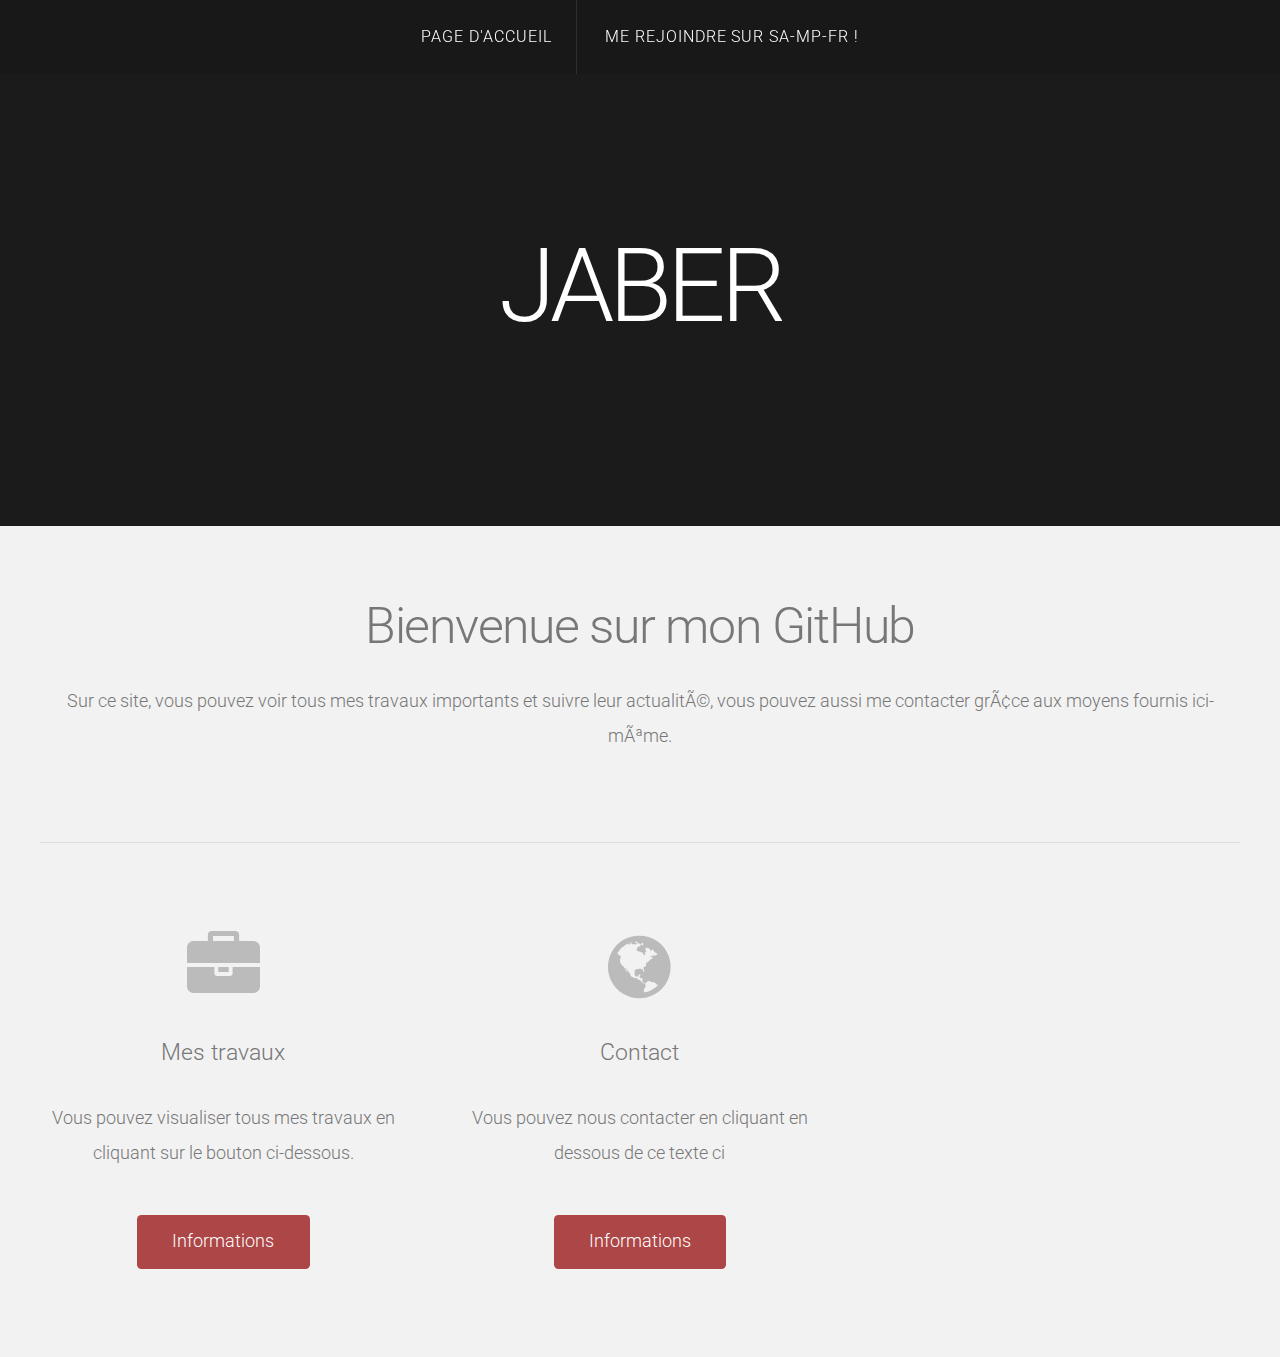
==== commit 84721e3b: "Update index.html" ====
--- a/index.html
+++ b/index.html
@@ -28,11 +28,7 @@
 				<!-- Nav -->
 				<nav id="nav">
 					<ul>
-												<li><a href="index.html">Page d'accueil</a></li>
-						<li><a href="partenaires.html">N/A</a></li>
-						<li><a href="contact.html">N/A</a></li>
-						<li><a href="reduction.html">N/A</a></li>
-						<li><a href="entreprises.html">N/A</a></li>
+						<li><a href="index.html">Page d'accueil</a></li>
 						<li><a href="http://www.sa-mp-fr.com">Me rejoindre sur sa-mp-fr !</a></li>
 					</ul>
 				</nav>
@@ -57,15 +53,9 @@
 				<div class="row">
 					<section class="4u">
 						<span class="pennant"><span class="fa fa-briefcase"></span></span>
-						<h3>R&eacuteductions</h3>
-						<p>N/A, en cliquant en dessous de ce texte ci.</p>
+						<h3>Mes travaux</h3>
+						<p>Vous pouvez visualiser tous mes travaux en cliquant sur le bouton ci-dessous.</p>
 						<a href="#" class="button button-style1">Informations</a>
-					</section>
-					<section class="4u">
-						<span class="pennant"><span class="fa fa-lock"></span></span>
-						<h3>Partenaires</h3>
-						<p>Vous pouvez voir nos patenaires en cliquant en dessous de ce texte ci.</p>
-						<a href="partenaires.html" class="button button-style1">Informations</a>
 					</section>
 					<section class="4u">
 						<span class="pennant"><span class="fa fa-globe"></span></span>
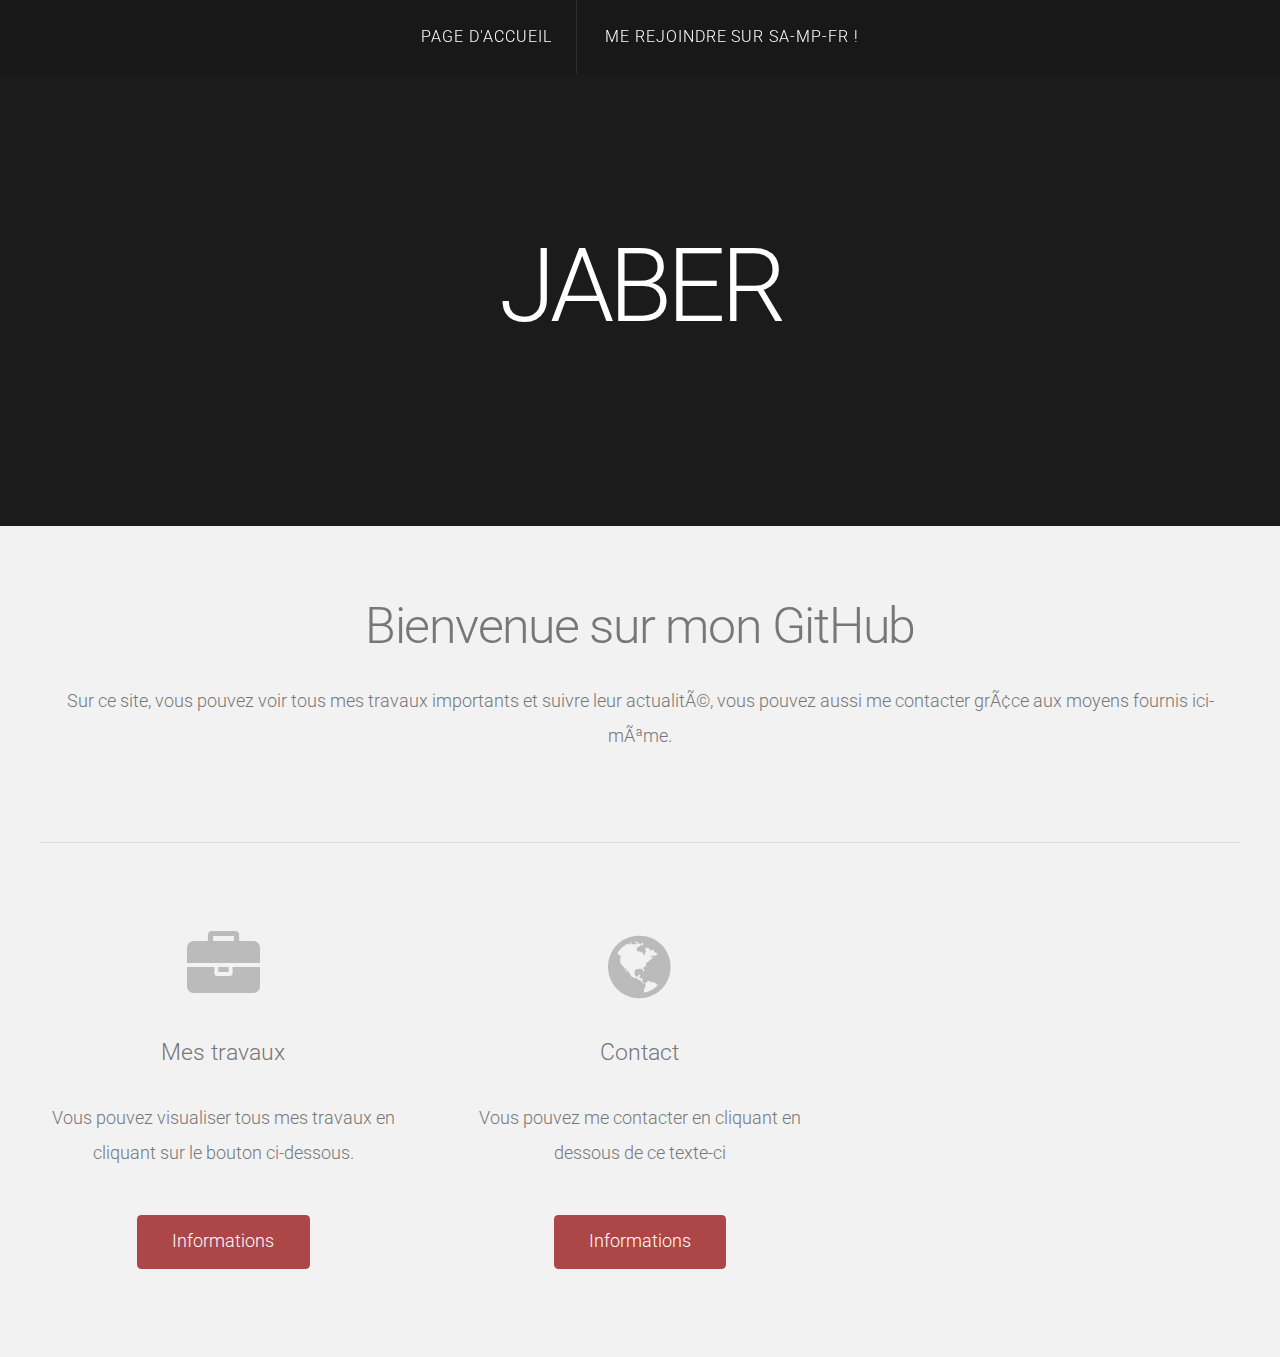
==== commit 1ea69a61: "Update index.html" ====
--- a/index.html
+++ b/index.html
@@ -50,7 +50,7 @@
 				</header>
 				<p>Sur ce site, vous pouvez voir tous mes travaux importants et suivre leur actualité, vous pouvez aussi me contacter grâce aux moyens fournis ici-même.</p>
 				<hr />
-				<div class="row">
+				<div class="row" text-align:center;>
 					<section class="4u">
 						<span class="pennant"><span class="fa fa-briefcase"></span></span>
 						<h3>Mes travaux</h3>
@@ -60,7 +60,7 @@
 					<section class="4u">
 						<span class="pennant"><span class="fa fa-globe"></span></span>
 						<h3>Contact</h3>
-						<p>Vous pouvez nous contacter en cliquant en dessous de ce texte ci</p>
+						<p>Vous pouvez me contacter en cliquant en dessous de ce texte-ci</p>
 						<a href="#" class="button button-style1">Informations</a>
 					</section>
 
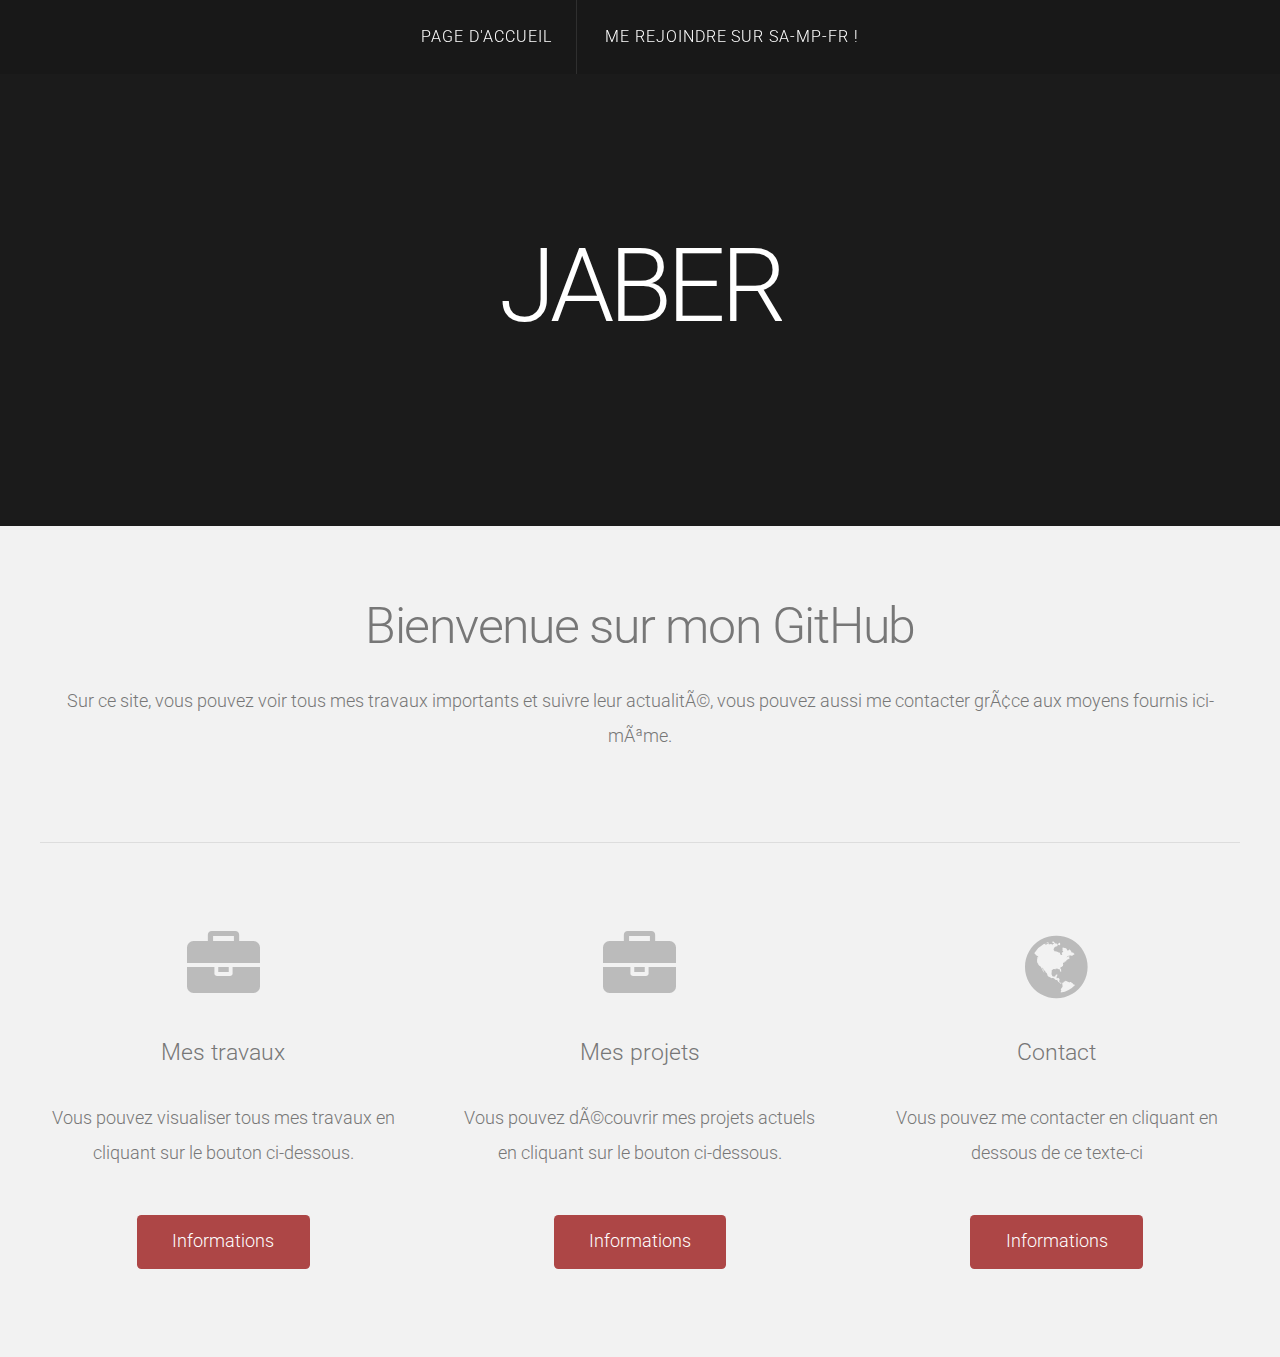
==== commit c4c0aaa6: "Update index.html" ====
--- a/index.html
+++ b/index.html
@@ -58,6 +58,12 @@
 						<a href="#" class="button button-style1">Informations</a>
 					</section>
 					<section class="4u">
+						<span class="pennant"><span class="fa fa-briefcase"></span></span>
+						<h3>Mes projets</h3>
+						<p>Vous pouvez découvrir mes projets actuels en cliquant sur le bouton ci-dessous.</p>
+						<a href="#" class="button button-style1">Informations</a>
+					</section>
+					<section class="4u">
 						<span class="pennant"><span class="fa fa-globe"></span></span>
 						<h3>Contact</h3>
 						<p>Vous pouvez me contacter en cliquant en dessous de ce texte-ci</p>
